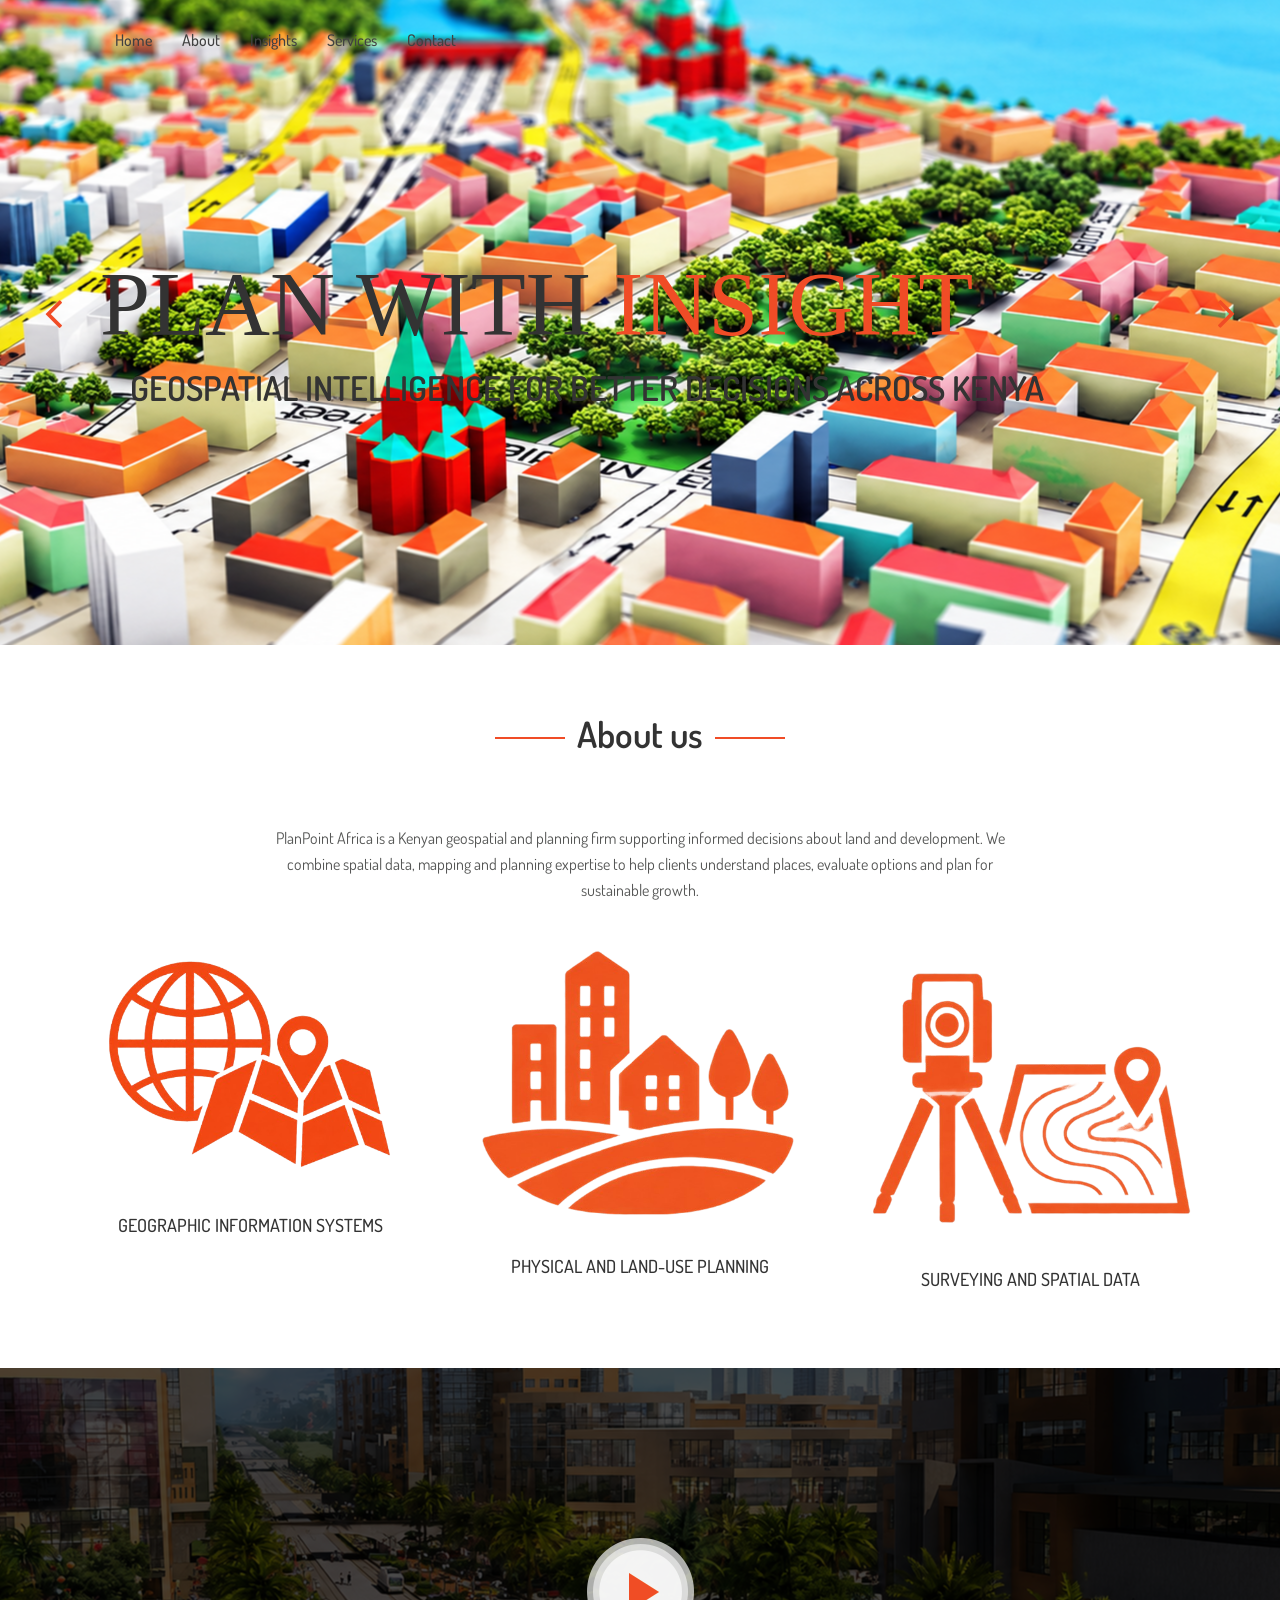
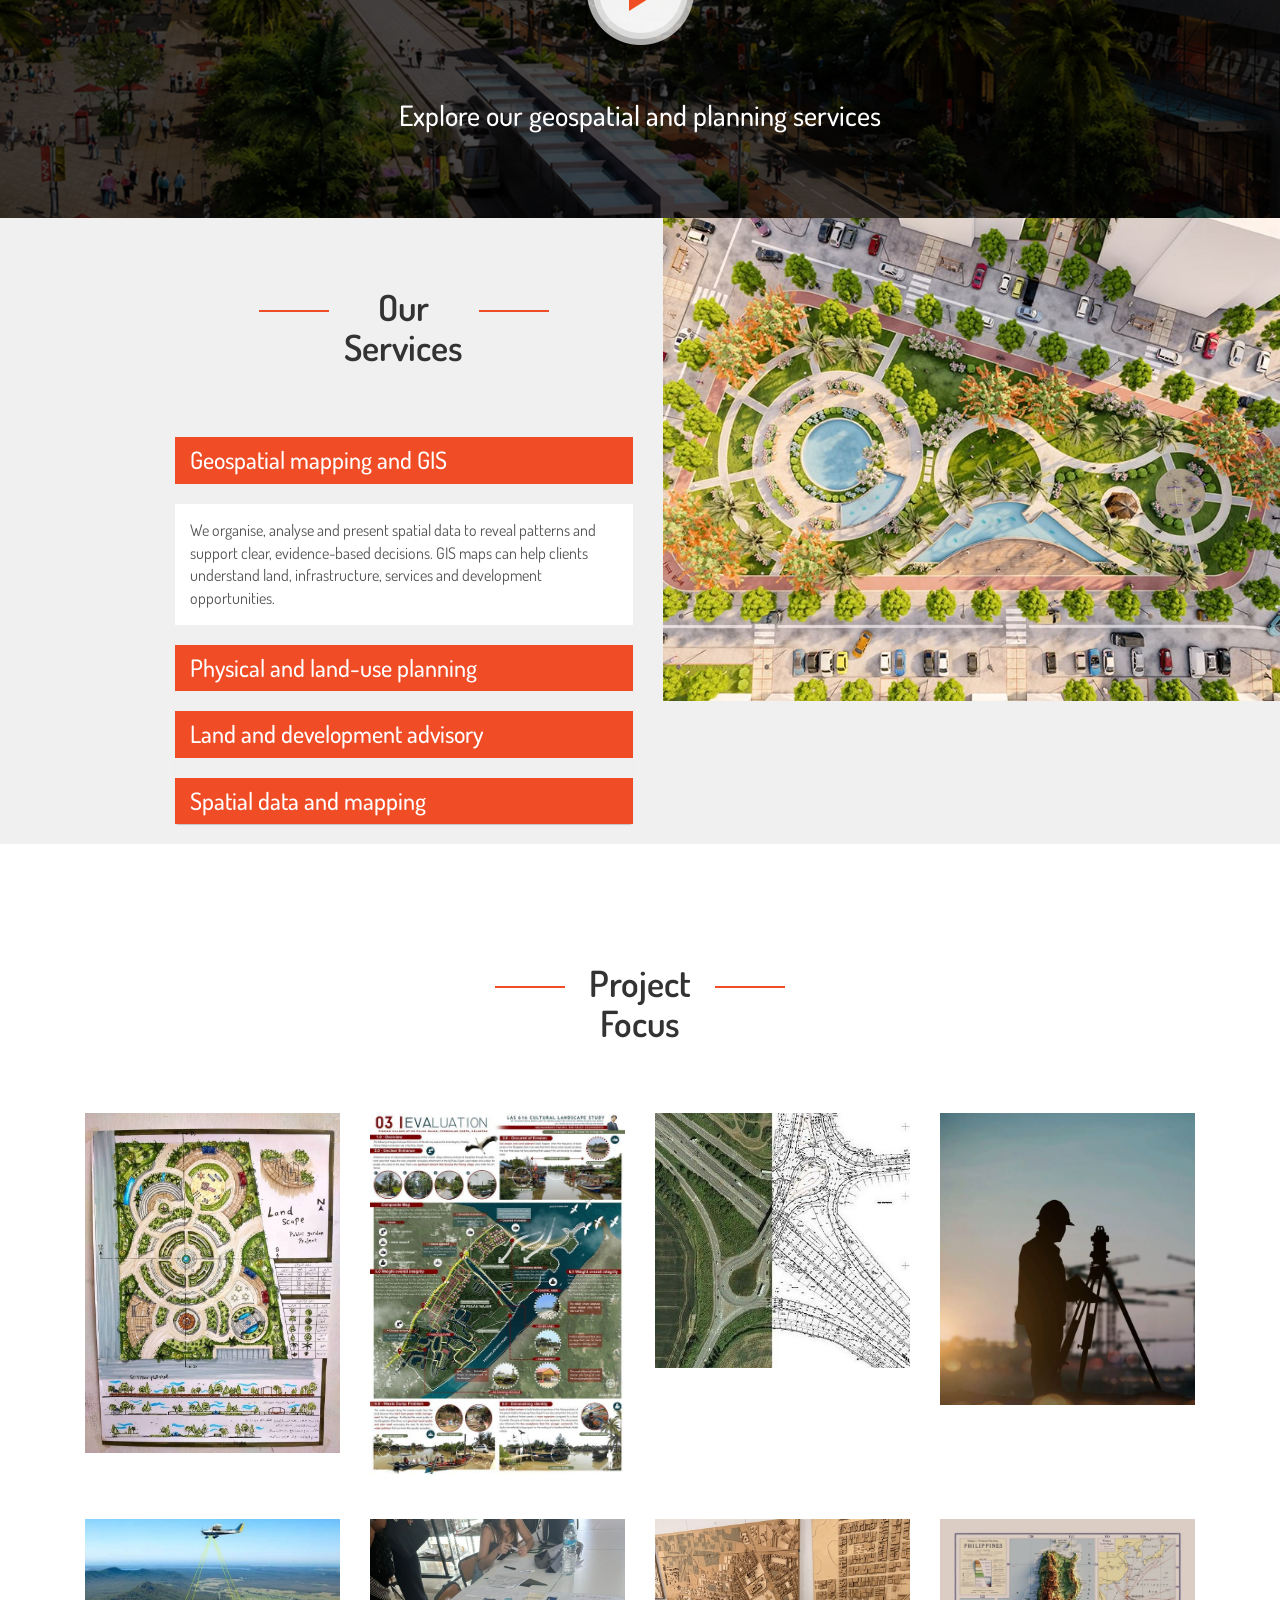
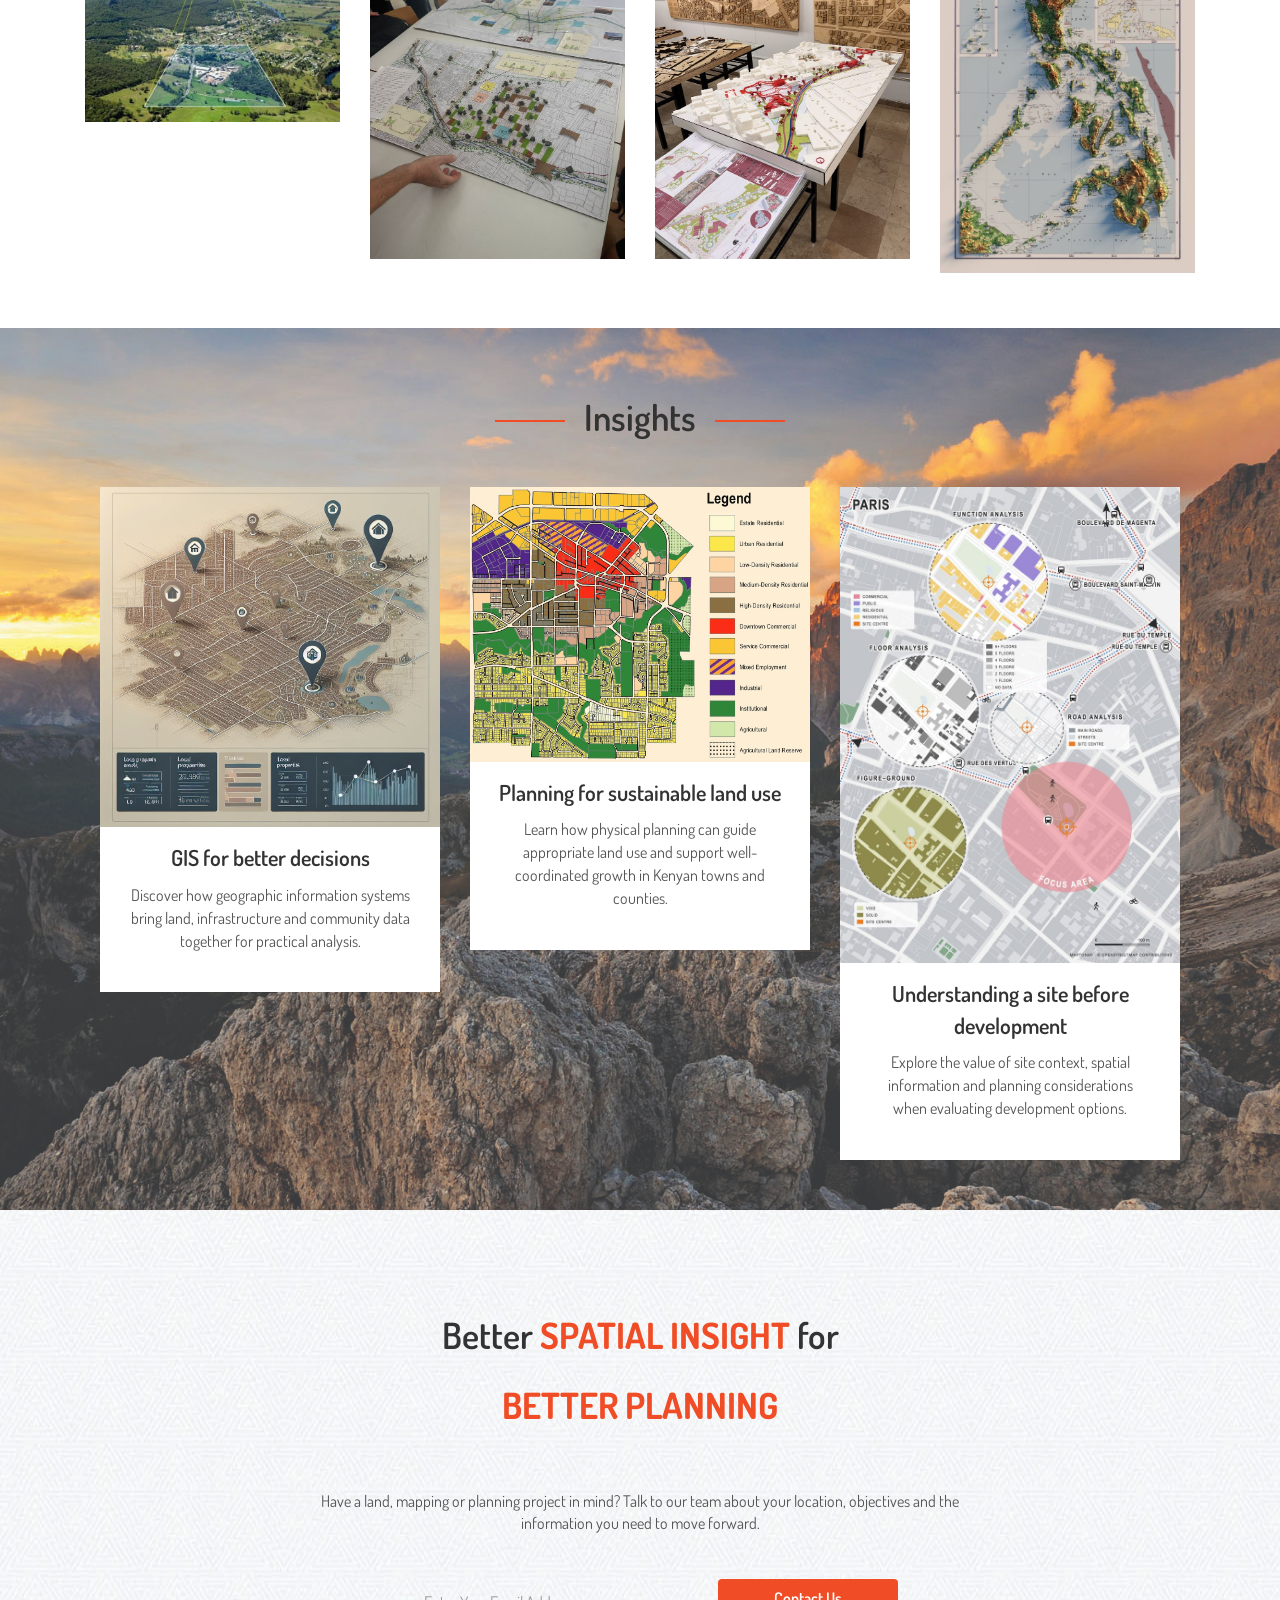
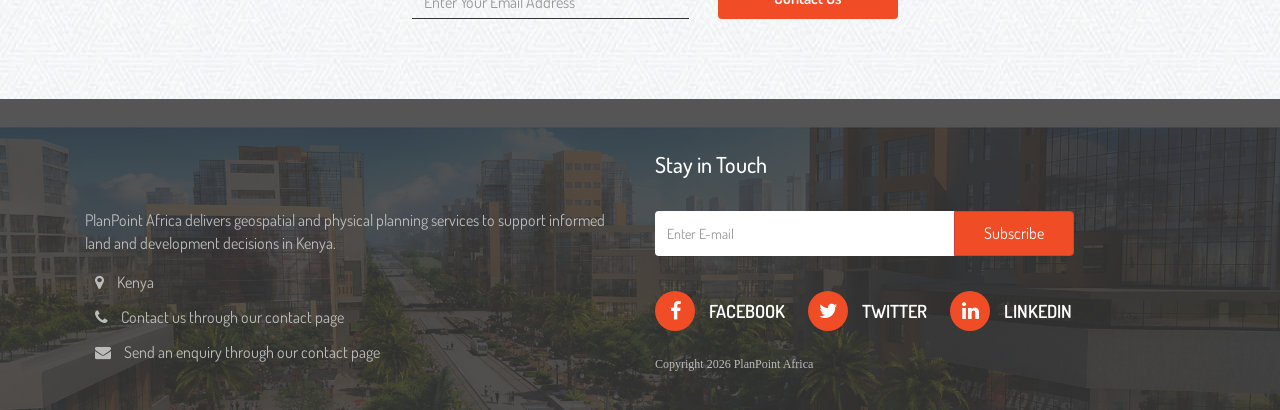
==== index.html @ bbab6b42 "first commit" ====
<!DOCTYPE html>
<html lang="en">

<head>
    <meta charset="utf-8">
    <meta http-equiv="X-UA-Compatible" content="IE=edge">
    <meta name="viewport" content="width=device-width, initial-scale=1">
    <meta name="description" content="PlanPoint Africa provides geospatial, GIS, land-use planning and physical planning services in Kenya.">
    <meta name="author" content="PlanPoint Africa">
    <title>PlanPoint Africa | Geospatial and Planning Services</title>
    <!-- Bootstrap core CSS -->
    <link rel="stylesheet" href="assets/css/bootstrap.min.css">
    <!-- Custom styles for this template -->
    <link href="assets/css/style.css" rel="stylesheet">
    <!-- For Font style -->
    <link rel="stylesheet" href="assets/css/font-awesome.min.css">
    <link href="https://fonts.googleapis.com/css?family=Dosis:300,400,500,600,700,800" rel="stylesheet">
    <!-- Owl Stylesheets -->
    <link rel="stylesheet" href="assets/css/owl-carousel/owl.carousel.min.css">
    <link rel="stylesheet" href="assets/css/owl-carousel/owl.theme.default.min.css">
    <link rel="stylesheet" href="assets/css/jquery.fancybox.min.css">
    <link rel="stylesheet" type="text/css" href="assets/css/YouTubePopUp.css">
</head>

<body>
    <section class="header">
        <div class="navbar-option">
            <div class="container">
                <nav class="navbar navbar-default">
                    <div class="navbar-header">
                        <button type="button" class="navbar-toggle" data-toggle="collapse" data-target="#myNavbar">
                            <span class="icon-bar"></span>
                            <span class="icon-bar"></span>
                            <span class="icon-bar"></span>                        
                        </button>
                        <a class="navbar-brand" href="index.html"><img src="assets/images/logo.png" alt="" /></a>
                    </div>
                    <div class="collapse navbar-collapse" id="myNavbar">
                        <ul class="nav navbar-nav navbar-left">
                            <li><a href="index.html">Home</a></li>
                            <li><a href="about.html">About</a></li>
                            <li><a href="blog.html">Insights</a></li>
                            <li><a href="gallery.html">Services</a></li>
                            <li><a href="contact.html">Contact</a></li>
                        </ul>
                    </div>
                </nav>
            </div>
        </div>



        <section class="banner">
            <div class="container">
                <div class="banner-content">
                    <div class="owl-carousel owl-theme">
                        <div class="item">
                            <h1>Plan with <span>Insight</span></h1>
                            <p>Geospatial intelligence for better decisions across Kenya</p>
                        </div>
                        <div class="item">
                            <h1>Map with <span>Purpose</span></h1>
                            <p>Accurate spatial data for communities, land and infrastructure</p>

                        </div>
                        <div class="item">
                            <h1>Shape <span>Sustainable</span> Places</h1>
                            <p>Integrated GIS and physical planning services in Kenya</p>

                        </div>

                    </div>
                </div>
            </div>
        </section>
    </section>
    <section class="about">
        <div class="container">
            <div class="banner-heading">
                <h2>About us</h2>
                <p class="font-16">
                    PlanPoint Africa is a Kenyan geospatial and planning firm supporting informed decisions about land and development. We combine spatial data, mapping and planning expertise to help clients understand places, evaluate options and plan for sustainable growth.
                </p>
            </div>
            <div class="row">
                <div class="col-md-4">
                    <div class="about-image">
                        <img src="assets/images/about-1.png" alt="" />
                    </div>
                    <div class="about-inner-content">
                        <img src="" alt="" />
                        <p>
                            Geographic Information Systems
                        </p>
                    </div>
                </div>
                <div class="col-md-4">
                    <div class="about-image">
                        <img src="assets/images/about-2.png" alt="" />
                    </div>
                    <div class="about-inner-content">
                        <img src="" alt="" />
                        <p>
                            Physical and Land-Use Planning
                        </p>
                    </div>
                </div>
                <div class="col-md-4">
                    <div class="about-image">
                        <img src="assets/images/about-3.png" alt="" />
                    </div>
                    <div class="about-inner-content">
                        <img src="" alt="" />
                        <p>
                            Surveying and Spatial Data
                        </p>
                    </div>
                </div>

            </div>
        </div>
    </section>

    <section class="video">
        <div class="container">
            <div class="play-video">
                <a id="video" href="https://youtu.be/IFjD3NMv6Kw?si=XxYFwBBNSywK-53J"><img src="assets/images/play.png" alt="" /></a>               
                <p>
                    Explore our geospatial and planning services
                </p>
            </div>
        </div>
    </section>

    <section class="trails">
        <div class="container-fluid">
            <div class="row">

                <div class="col-md-6">

                    <div class="accordion1">
                        <div class="banner-heading">
                            <h2>Our Services</h2>
                        </div>
                        <div class="panel-group" id="accordion" role="tablist" aria-multiselectable="true">
                            <div class="panel panel-default">
                                <div class="panel-heading" role="tab" id="headingOne">
                                    <h4 class="panel-title">
                                        <a role="button" data-toggle="collapse" data-parent="#accordion" href="#collapseOne" aria-expanded="true" aria-controls="collapseOne">
												Geospatial mapping and GIS
												</a>
                                    </h4>
                                </div>
                                <div id="collapseOne" class="panel-collapse collapse in" role="tabpanel" aria-labelledby="headingOne">
                                    <div class="panel-body">
                                        <div class='panel-pic'>
                                            <p>
                                                We organise, analyse and present spatial data to reveal patterns and support clear, evidence-based decisions. GIS maps can help clients understand land, infrastructure, services and development opportunities.
                                            </p>
                                        </div>
                                    </div>
                                </div>
                                <div class="panel panel-default">
                                    <div class="panel-heading" role="tab" id="headingTwo">
                                        <h4 class="panel-title">
                                            <a class="collapsed" role="button" data-toggle="collapse" data-parent="#accordion" href="#collapseTwo" aria-expanded="false" aria-controls="collapseTwo">
													Physical and land-use planning
													</a>
                                        </h4>
                                    </div>
                                    <div id="collapseTwo" class="panel-collapse collapse" role="tabpanel" aria-labelledby="headingThree">
                                        <div class="panel-body">
                                            <div class='panel-pic'>
                                                <p>
                                                    We support land-use planning and physical planning through site analysis, spatial plans and development guidance tailored to local context and applicable planning requirements.
                                                </p>
                                            </div>
                                        </div>
                                    </div>
                                    <div class="panel panel-default">
                                        <div class="panel-heading" role="tab" id="headingThree">
                                            <h4 class="panel-title">
                                                <a class="collapsed" role="button" data-toggle="collapse" data-parent="#accordion" href="#collapseThree" aria-expanded="false" aria-controls="collapseThree">
														Land and development advisory
														</a>
                                            </h4>
                                        </div>
                                        <div id="collapseThree" class="panel-collapse collapse" role="tabpanel" aria-labelledby="headingThree">
                                            <div class="panel-body">
                                                <div class='panel-pic'>
                                                    <p>
                                                        We help clients assess land and development considerations, bringing together site information, planning context and practical spatial analysis to inform next steps.
                                                    </p>
                                                </div>
                                            </div>
                                        </div>
                                        <div class="panel panel-default">
                                            <div class="panel-heading" role="tab" id="headingFour">
                                                <h4 class="panel-title">
                                                    <a class="collapsed" role="button" data-toggle="collapse" data-parent="#accordion" href="#collapseFour" aria-expanded="false" aria-controls="collapseTwo">
															Spatial data and mapping
															</a>
                                                </h4>
                                            </div>
                                        </div>
                                        <div id="collapseFour" class="panel-collapse collapse" role="tabpanel" aria-labelledby="headingThree">
                                            <div class="panel-body">
                                                <div class='panel-pic'>
                                                    <p>
                                                        From data capture and map production to spatial visualisation, we make location-based information easier to interpret, communicate and use.
                                                    </p>
                                                </div>
                                            </div>
                                        </div>

                                    </div>
                                </div>
                            </div>
                        </div>
                    </div>
                </div>
                <div class="col-md-6">
                    <div class="trail-img">
                        <img src="assets/images/image.png" alt="" />
                    </div>
                </div>


            </div>
        </div>





    </section>

    <section class="gallery">
        <div class="container">
            <div class="banner-heading">
                <h2>
                    Project Focus
                </h2>
            </div>
            <div class="row">
                <div class="col-md-12">
                    <div class="col-md-3 col-xs-6">
                        <div class="content-div text-center">
                            <div class="gallery-image">
                                <div class="gallery-overlay">
                                    <a href="#"> <i class="fa fa-link" aria-hidden="true"></i></a>
                                </div>
                                <img class="img-responsive" src="assets/images/gallery1.jpg" alt="" />
                            </div>
                        </div>
                    </div>
                    <div class="col-md-3 col-xs-6">
                        <div class="content-div text-center">
                            <div class="gallery-image">
                                <div class="gallery-overlay">
                                    <a href="#"> <i class="fa fa-link" aria-hidden="true"></i></a>
                                </div>
                                <img class="img-responsive" src="assets/images/gallery2.jpg" alt="" />
                            </div>
                        </div>
                    </div>
                    <div class="col-md-3 col-xs-6">
                        <div class="content-div text-center">
                            <div class="gallery-image">
                                <div class="gallery-overlay">
                                    <a href="#"> <i class="fa fa-link" aria-hidden="true"></i></a>
                                </div>
                                <img class="img-responsive" src="assets/images/gallery3.jpg" alt="" />
                            </div>
                        </div>
                    </div>
                    <div class="col-md-3 col-xs-6">
                        <div class="content-div text-center">
                            <div class="gallery-image">
                                <div class="gallery-overlay">
                                    <a href="#"> <i class="fa fa-link" aria-hidden="true"></i></a>
                                </div>
                                <img class="img-responsive" src="assets/images/gallery4.jpg" alt="" />
                            </div>
                        </div>
                    </div>
                </div>
            </div>
            <div class="row">
                <div class="col-md-12">

                    <div class="col-md-3 col-xs-6">
                        <div class="content-div text-center">
                            <div class="gallery-image-2">
                                <div class="gallery-overlay">
                                    <a href="#"> <i class="fa fa-link" aria-hidden="true"></i></a>
                                </div>
                                <img class="img-responsive" src="assets/images/gallery5.jpg" alt="" />
                            </div>
                        </div>
                    </div>
                    <div class="col-md-3 col-xs-6">
                        <div class="content-div text-center">
                            <div class="gallery-image-2">
                                <div class="gallery-overlay">
                                    <a href="#"> <i class="fa fa-link" aria-hidden="true"></i></a>
                                </div>
                                <img class="img-responsive" src="assets/images/gallery6.jpg" alt="" />
                            </div>
                        </div>
                    </div>
                    <div class="col-md-3 col-xs-6">
                        <div class="content-div text-center">
                            <div class="gallery-image-2">
                                <div class="gallery-overlay">
                                    <a href="#"> <i class="fa fa-link" aria-hidden="true"></i></a>
                                </div>
                                <img class="img-responsive" src="assets/images/gallery7.jpg" alt="" />
                            </div>
                        </div>
                    </div>
                    <div class="col-md-3 col-xs-6">
                        <div class="content-div text-center">
                            <div class="gallery-image-2">
                                <div class="gallery-overlay">
                                    <a href="#"> <i class="fa fa-link" aria-hidden="true"></i></a>

                                </div>
                                <img class="img-responsive" src="assets/images/gallery8.jpg" alt="" />
                            </div>
                        </div>
                    </div>
                </div>
            </div>
        </div>
    </section>
    <section class="blog">
        <div class="container">
            <div class="banner-heading">
                <h2>
                    Insights
                </h2>
                <div class="col-md-12">
                    <div class="col-md-4">
                        <div class="content-div text-center">
                            <div class="blog-inner">
                                <div class="blog-img">
                                    <img class="img-responsive" src="assets/images/blog1.jpg" alt="" />
                                    <div class="img-border"></div>
                                </div>
                                <div class="blog-text">
                                    <p class="blog-heading">
                                        GIS for better decisions
                                    </p>
                                    <p class="blog-textual-cont">
                                        Discover how geographic information systems bring land, infrastructure and community data together for practical analysis.
                                    </p>
                                    <a class="read-more" href="single-post.html">Read More</a>
                                </div>
                            </div>
                        </div>
                    </div>
                    <div class="col-md-4">
                        <div class="content-div text-center">
                            <div class="blog-inner">
                                <div class="blog-img">
                                    <img class="img-responsive" src="assets/images/blog2.jpg" alt="" />
                                    <div class="img-border"></div>
                                </div>
                                <div class="blog-text">
                                    <p class="blog-heading">
                                        Planning for sustainable land use
                                    </p>
                                    <p class="blog-textual-cont">
                                        Learn how physical planning can guide appropriate land use and support well-coordinated growth in Kenyan towns and counties.
                                    </p>
                                    <a class="read-more" href="single-post.html">Read More</a>
                                </div>
                            </div>
                        </div>
                    </div>
                    <div class="col-md-4">
                        <div class="content-div text-center">
                            <div class="blog-inner">
                                <div class="blog-img">
                                    <img class="img-responsive" src="assets/images/blog3.jpg" alt="" />
                                    <div class="img-border"></div>
                                </div>
                                <div class="blog-text">
                                    <p class="blog-heading">
                                        Understanding a site before development
                                    </p>
                                    <p class="blog-textual-cont">
                                        Explore the value of site context, spatial information and planning considerations when evaluating development options.
                                    </p>
                                    <a class="read-more" href="single-post.html">Read More</a>
                                </div>
                            </div>
                        </div>
                    </div>
                </div>
            </div>
        </div>
    </section>
    <section class="challenge">
        <div class="container">
            <div class="heading">
                <h2>
                    Better <span>spatial insight</span> for <span>better planning</span>
                </h2>
            </div>
            <div class="challenge-text">
                <p class="font-16">
                    Have a land, mapping or planning project in mind? Talk to our team about your location, objectives and the information you need to move forward.
                </p>
            </div>
            <form>
                <div class="input-group">
                    <input type="email" class="form-control" size="50" placeholder="Enter Your Email Address" required>
                    <div class="input-group-btn">
                        <button type="button" class="btn btn-danger">Contact Us</button>
                    </div>
                </div>
            </form>
        </div>
    </section>
   
    <section class="footer">
        <div class="container">
            <div class="row">
                <div class="col-md-12">
                    <div class="col-md-6">
                        <div class="footer-content">
                            <div class="footer-logo">
                                <img src="assets/images/footer-logo.png" alt="" />
                            </div>
                            <div class="footer-text">
                                <p>
                                    PlanPoint Africa delivers geospatial and physical planning services to support informed land and development decisions in Kenya.
                                </p>
                            </div>
                            <div class="footer-address">
                                <ul>
                                    <li><i class="fa fa-map-marker" aria-hidden="true"></i> Kenya
                                    </li>

                                    <li>
                                        <i class="fa fa-phone" aria-hidden="true"></i> Contact us through our contact page

                                    </li>
                                    <li>
                                        <i class="fa fa-envelope" aria-hidden="true"></i> Send an enquiry through our contact page

                                    </li>
                                </ul>
                            </div>
                        </div>
                    </div>
                    <div class="col-md-6">
                        <div class="footer-content">
                            <div class="news">
                                <p>
                                    Stay in Touch
                                </p>
                            </div>
                            <div class="subscribe">
                                <form>
                                    <div class="input-group">
                                        <input type="email" class="form-control" size="50" placeholder="Enter E-mail" required>
                                        <div class="input-group-btn">
                                            <button type="button" class="btn btn-danger">Subscribe</button>
                                        </div>
                                    </div>
                                </form>
                            </div>
                            <div class="social-icons">
                                <ul>
                                    <li><a href="#"><i class="fa fa-facebook" aria-hidden="true"></i>

                                       FACEBOOK</a></li>
                                    <li><a href="#"><i class="fa fa-twitter" aria-hidden="true"></i>

                                       TWITTER</a></li>
                                    <li><a href="#"><i class="fa fa-linkedin" aria-hidden="true"></i>

                                   LINKEDIN</a></li>
                                </ul>
                            </div>
                            <p class="copyright">
                                Copyright 2026 PlanPoint Africa
                            </p>
                        </div>
                    </div>
                </div>
            </div>
        </div>
    </section>

    <script src="assets/js/jquery.min.js"></script>
    <script src="assets/js/bootstrap.min.js"></script>
    <script src="assets/js/owl-carousel/owl.carousel.min.js"></script>
    <script src="assets/js/owl-carousel/highlight.js"></script>
    <script src="assets/js/owl-carousel/app.js"></script>
    <script src="assets/js/jquery.fancybox.min.js"></script>
    <script type="text/javascript" src="assets/js/YouTubePopUp.jquery.js"></script>
    <script>
        $(document).ready(function() {
            var owl = $('.owl-carousel');
            owl.owlCarousel({
                margin: 10,
                nav: true,
                loop: true,
                responsive: {
                    0: {
                        items: 1
                    },
                    600: {
                        items: 1
                    },
                    1000: {
                        items: 1
                    }
                }
            })
        })
    </script>
    <script type="text/javascript">
        $("[data-fancybox]").fancybox({
            // Options will go here
        });
    </script>
    <script>
    jQuery(function(){
	jQuery("a#video").YouTubePopUp();
})

</script>
</body>

</html>
---- assets/css/style.css ----
body {
    font-family: 'Chelsea Market', cursive;
    font-family: 'Dosis', sans-serif;
}

h2 {
    font-size: 36px;
    font-weight: 600;
}

.font-16 {
    font-size: 16px;
    font-weight: 400;
}

.text-orange {
    color: #f04c26;
}

a {
    text-decoration: none !important;
}

li {
    list-style-type: none;
}
img{
    max-width: 100%;
    height: auto;
}


/*======BANNER CSS STARTS====*/

.banner-heading h2 {
    text-align: center;
    position: relative;
    margin: 70px auto;
    max-width: 130px;
    width: 100%;
}

.banner-heading h2::after {
    border-top: 2px solid #F04C26;
    width: 70px;
    position: absolute;
    content: " ";
    top: 22px;
    left: -80px;
}

.banner-heading h2::before {
    border-top: 2px solid #F04C26;
    width: 70px;
    position: absolute;
    content: " ";
    top: 22px;
    right: -80px;
}


/*======BANNER CSS ENDS====*/


/*======HEADER CSS STARTS=======*/

.header .navbar-toggle {
    border: 0;
    right: -210px;
    top: 2px;
}

.header .navbar-brand>img {
    margin-top: -10px;
}

.header .navbar-default .navbar-toggle .icon-bar {
    background-color: #F04C26;
}

.header .navbar-default .navbar-toggle:focus,
.header .navbar-default .navbar-toggle:hover {
    background-color: transparent;
}

.header {
    background-image: url('../images/banner.png');
    height: 645px;
    background-position: center;
    background-repeat: no-repeat;
}

.header .navbar-default {
    background-color: transparent;
    border: 0;
    padding-top: 15px;
    max-width: 900px;
}

.header .navbar-default .navbar-nav>li>a {
    color: #414141;
    font-size: 16px;
    font-weight: 500;
}

.header .navbar-default .navbar-nav>li>a:hover {
    color: #f04c26;
}
.header .banner {
    cursor: grab;
}

.header .banner .banner-content h1 {
    font-size: 90px;
    text-transform: uppercase;
    font-family: 'Chelsea Market', cursive;
    margin-top: 170px;
    text-align: left;
    margin-left: 30px;
}

.header .banner .banner-content h1 span {
    color: #f04c26;
}

.header .banner .banner-content p {
    font-size: 34px;
    font-weight: 600;
    text-transform: uppercase;
    text-align: left;
    margin-left: 60px;
}

.header .banner .banner-content .owl-prev {
    position: absolute;
    left: -30px;
    top: 210px;
    background: url("../images/arrow-left.png") repeat !important;
    font-size: 0 !important;
    height: 28px;
    width: 17px;
    content: "";
}

.header .banner .banner-content .owl-next {
    background: url("../images/arrow-right.png") repeat !important;
    content: "";
    font-size: 0 !important;
    height: 28px;
    position: absolute;
    right: -30px;
    top: 210px;
    width: 17px;
}

.header .banner .banner-content .owl-theme .owl-dots {
    display: none;
}
#header {
	height: auto;
	background-size: 100%;
	background-color: rgba(240, 76, 37, 0.1);
	background-image: url('../images/pattern-xv.png');
    font-family: 'Dosis', sans-serif;
}

/*======HEADER CSS ENDS====*/


/*====ABOUT CSS STARTS====*/

.about {
    background-color: #fff;
    margin-bottom: 65px;
}

.about .banner-heading p {
    color: #555655;
    padding: 0 200px 30px 200px;
    text-align: center;
    line-height: 26px;
}

.about .about-inner-content {
    text-align: center;
}

.about .about-inner-content p {
    font-size: 18px;
    text-transform: uppercase;
    font-weight: 500;
}

.about .about-image {
    text-align: center;
    margin-bottom: 10px;
}


/*======ABOUT CSS ENDS====*/


/*====VIDEO CSS STARTS====*/

.video {
    background-image: url(../images/banner-2.png);
    height: 450px;
    position: relative;
    background-repeat: no-repeat;
    background-position: center;
}

.video::after {
    position: absolute;
    background-color: rgba(0, 0, 0, 0.7);
    height: 100%;
    width: 100%;
    left: 0;
    top: 0;
    content: " ";
}

.video .play-video {
    text-align: center;
    margin-top: 170px;
}

.video .play-video img {
    position: relative;
    z-index: 1;
}

.video .play-video p {
    font-size: 28px;
    font-weight: 500;
    z-index: 999;
    color: #fff;
    position: relative;
    margin-top: 50px;
}

/*======VIDEO CSS ENDS====*/


/*====TRAIL CSS STARTS====*/

.trails .accordion1 {
    margin-left: 160px;
}

.trails .container-fluid {
    padding-right: 0;
    overflow: hidden;
    background-color: #f1f0f0;
}

.trails .panel-default>.panel-heading {
    background-color: #F04C26;
    color: #fff;
    border: 0;
    border-radius: 0;
    margin-bottom: 20px;
}

.trails .panel-title {
    font-size: 24px;
}

.trails .panel-group .panel {
    margin-bottom: 0;
    border-radius: 4px;
    border: 0;
}

.trails .accordion1 p {
    font-size: 16px;
    color: #555655;
    background-color: #fff;
    margin: 0;
    padding: 15px;
    margin-bottom: 20px;
}

.trails .panel-default>.panel-heading+.panel-collapse>.panel-body {
    border: 0;
}

.trails .panel {
    background-color: transparent;
}

.trails .panel-body {
    padding: 0;
}


/*======TRAILS CSS ENDS====*/


/*====GALLERY CSS STARTS====*/

.gallery {
    padding-bottom: 80px;
}

.gallery .gallery-image-2 {
    margin-top: 40px;
}

.gallery .gallery-image:hover .gallery-overlay,
.gallery .gallery-image-2:hover .gallery-overlay {
    opacity: 1;
    transition: all 0.3s ease-in-out;
    visibility: visible;
}

.gallery .gallery-image,
.gallery .gallery-image-2 {
    position: relative;
    display: inline-block;
}

.gallery .gallery-overlay {
    position: absolute;
    background: rgba(0, 0, 0, 0.72);
    z-index: 1;
    height: 100%;
    width: 100%;
    opacity: 0;
    visibility: hidden;
}

.gallery .gallery-overlay a {
    text-align: center;
}

.gallery .gallery-overlay a .fa {
    font-size: 20px;
    background: #fff;
    width: 50px;
    height: 50px;
    margin: auto;
    text-align: center;
    display: inherit;
    border-radius: 100%;
    line-height: 50px;
    position: absolute;
    color: #000;
    top: 90px;
    left: 0;
    right: 0;
}


/*======GALLERY CSS ENDS====*/


/*====BLOG CSS STARTS====*/

.blog {
    background-image: url('../images/blog-banner.jpg');
    padding-bottom: 50px;
    background-size: cover;
    background-position: center;
}

.blog .blog-heading {
    font-size: 22px;
    font-weight: 600;
    text-align: center;
    margin-top: 15px;
    color: #333333;
}

.blog .blog-textual-cont {
    color: #555655;
    text-align: center;
    font-size: 16px;
    padding: 0 30px;
}

.blog .blog-img {
    text-align: center;
    position: relative;
    display: inline-block;
}

.blog .blog-img img {
    display: inline;
    margin-top: -20px;
}

.blog .blog-inner {
    background-color: #fff;
}

.blog .read-more {
    font-size: 14px;
    width: 100%;
    display: block;
    text-align: center;
    text-transform: uppercase;
    color: #f04c25;
    padding: 5px 0;
    visibility: hidden;
}

.blog .blog-inner:hover .read-more {
    visibility: visible;
}

.blog .blog-inner:hover .blog-img .img-border {
    visibility: visible;
}

.blog .blog-inner .blog-img .img-border {
    visibility: hidden;
    height: 100%;
    width: 90%;
    position: absolute;
    top: -11px;
    left: 15px;
    border: 1px solid #fff;
}


/*======BLOG CSS ENDS====*/


/*====CHALLENGE CSS STARTS====*/

.challenge {
    background-image: url('../images/bg-texture.jpg');
    padding-bottom: 80px;
}

.challenge .heading span {
    text-transform: uppercase;
    color: #f04c25;
    font-weight: 700;
}

.challenge .heading {
    max-width: 440px;
    margin: auto;
    text-align: center;
    margin-top: 90px;
}

.challenge .heading h2 {
    line-height: 70px;
}

.challenge .challenge-text .font-16 {
    font-size: 16px;
    font-weight: 400;
    color: #555655;
    padding: 40px 250px;
    text-align: center;
}

.challenge .input-group .form-control {
    border: 0;
    box-shadow: none;
    background-color: transparent;
    border-bottom: 1px solid #333;
    border-radius: 0;
    font-size: 16px;
}

.challenge .input-group {
    width: 40%;
    margin: auto;
}

.challenge .input-group .form-control:last-child,
.challenge .input-group-addon:last-child,
.challenge .input-group-btn:first-child>.btn-group:not(:first-child)>.btn,
.input-group-btn:first-child>.btn:not(:first-child),
.challenge .input-group-btn:last-child>.btn,
.input-group-btn:last-child>.btn-group>.btn,
.challenge .input-group-btn:last-child>.dropdown-toggle {
    border-top-left-radius: 4px;
    border-bottom-left-radius: 4px;
    left: 30px;
}

.challenge .btn-danger {
    background-color: #f04c25;
    height: 40px;
    width: 180px;
    border: 0;
    font-size: 16px;
    font-weight: 600;
    margin-top: -7px;
}


/*======CHALLENGE CSS ENDS====*/


/*====PARTNER SECTION STARTS====*/

.partners {
    padding: 50px 0;
}

.partners .partner-images {
    text-align: center;
}

.partners .partner-images img {
    padding: 0 25px;
    display: inline-block;
}


/*====PARTNER SECTION ENDS====*/


/*====FOOTER CSS STARTS====*/

.footer {
    background-image: url('../images/banner-2.png');
    height: auto;
    position: relative;
    background-size: cover;
    font-family: 'Dosis', sans-serif;
}

.footer:after {
    position: absolute;
    background-color: rgba(56, 56, 56, 0.85);
    height: 100%;
    width: 100%;
    left: 0;
    top: 0;
    content: " ";
}

.footer p,
.footer li {
    color: #bbbbbb;
    font-size: 16px;
}

.footer .footer-content {
    position: relative;
    z-index: 1;
}

.footer .footer-content .footer-logo {
    margin-top: 60px;
}

.footer .footer-content .footer-text {
    margin-top: 30px;
}

.footer .footer-content .footer-address {
    margin-bottom: 40px;
}

.footer .footer-content .footer-address ul {
    padding: 0;
}

.footer .footer-content .footer-address ul li .fa {
    padding: 0 10px
}

.footer .footer-content .footer-address li {
    line-height: 35px;
}

.footer .footer-content .news p {
    color: #fff;
    font-size: 22px;
    font-weight: 500;
}

.footer .footer-content .news {
    margin-top: 50px;
}

.footer .footer-content .input-group {
    display: inline-block;
    margin-top: 20px;
}

.footer .footer-content .form-control {
    height: 45px;
    border: 0;
    max-width: 300px !important;
    box-shadow: none;
}

.footer .footer-content .btn.btn-danger {
    height: 45px;
    width: 120px;
    font-size: 16px;
    background-color: #F04C25;
}

.footer .footer-content .social-icons ul {
    padding: 0;
}

.footer .footer-content .social-icons ul li {
    display: inline-block;
}

.footer .footer-content .social-icons {
    margin-top: 30px;
}

.footer .footer-content .social-icons li a .fa {
    color: #fff;
    width: 40px;
    height: 40px;
    background-color: #F04C25;
    text-align: center;
    border-radius: 100%;
    line-height: 40px;
    font-size: 20px;
    margin-right: 10px;
}

.footer .footer-content .social-icons li a {
    font-size: 18px;
    font-weight: 600;
    color: #fff;
    margin: 0 20px 0 0px;
}

.footer .footer-content .copyright {
    font-size: 12px;
    font-weight: 400;
    font-family: open sans;
    margin-top: 25px;
}

/*====ABOUT PAGE====*/
.about_wrapper {
	width: 100%;
	padding: 100px 0;
}
.about_wrapper h2 {
	font-size: 28px;
	color: #f04c25;
}
.about_wrapper p {
	font-size: 16px;
	color: #767272;
	line-height: 27px;
}
.team_wrapper h2 {
	font-size: 28px;
	color: #f04c25;
}
.team_wrapper p {
	font-size: 16px;
	color: #767272;
	line-height: 27px;
}
.team_wrapper .team_heading {
	border-bottom: 2px solid #f6f6f6;
	padding: 25px 0;
}
.team_wrapper .col-md-6 {
	margin-bottom: 50px;
}
.team_wrapper .team_heading h3 {
	font-size: 20px;
	color: #f04c25;
	margin: 0;
}
.team_wrapper .team_heading span {
	font-size: 16px;
	color: #222;
}
.our_partner_wrapper {
	padding: 70px 0;
}
.our_partner_wrapper h2 {
	font-size: 26px;
	color: #f04c25;
}
.our_partner_wrapper p {
	font-size: 16px;
	color: #7f7f7f;
	line-height: 27px;
}
.our_partner_wrapper span {
	color: #f04c25;
}
/*======FOOTER CSS ENDS====*/


/*GALLERY*/

.gallery{
    padding: 50px 0;
}
.gallery #images {
	margin: 60px 0;
}
/*GALLERY*/

/*====MEDIA QUERY STARTS====*/

@media(max-width:1199px) {
    .gallery .gallery-overlay a .fa {
        top: 65px;
    }
    .challenge .challenge-text .font-16 {
        padding: 40px 0;
    }
    .trails .accordion1 {
        margin-left: 0px;
    }
    .trails .container-fluid {
        padding-right: 15px;
    }
    .trails .trail-img {
        overflow: hidden;
    }
    .challenge .input-group {
        width: 60%;
        margin: auto;
    }
    .partners .partner-images img {
        padding: 0 15px;
    }
}

@media (max-width:991px) {
    .about .banner-heading p {
        padding: 0;
    }
    /*  .gallery .gallery-overlay {
        width: 79%;
    }*/
    .gallery .gallery-overlay a .fa {
        top: 40%;
    }
    .gallery .gallery-image {
        margin-bottom: 50px;
    }
    .blog .blog-inner {
        margin-bottom: 60px;
    }
}

@media (max-width:767px) {
    .header .banner .banner-content .fa.fa-chevron-left {
        left: -10px;
    }
    .header .banner .banner-content .fa.fa-chevron-right {
        left: 10px;
    }
    .header .log-in {
        margin-right: 50px;
    }
    .header .banner .banner-content h1 {
        font-size: 70px;
    }
    .gallery .gallery-image {
        text-align: center;
    }
    .gallery .gallery-image img {
        display: inline;
    }
    .gallery .gallery-image-2 {
        text-align: center;
    }
    .gallery .gallery-image-2 img {
        display: inline;
    }
    .trails .trail-img img {
        max-width: 100%;
        height: auto;
    }
    .challenge .input-group {
        width: 80%;
    }
    .header .banner .banner-content .owl-prev {
        left: -10px;
    }
    .header .banner .banner-content .owl-next {
        right: -10px;
    }
}

@media (max-width:500px) {
    .challenge .btn-danger {
        width: 110px;
    }
    .challenge .input-group .form-control:last-child,
    .challenge .input-group-addon:last-child,
    .challenge .input-group-btn:first-child>.btn-group:not(:first-child)>.btn,
    .input-group-btn:first-child>.btn:not(:first-child),
    .challenge .input-group-btn:last-child>.btn,
    .input-group-btn:last-child>.btn-group>.btn,
    .challenge .input-group-btn:last-child>.dropdown-toggle {
        left: 20px;
    }
    .footer .footer-content .social-icons ul li {
        display: block;
        margin-bottom: 10px;
    }
    .footer .footer-content .form-control {
        max-width: 170px !important;
    }
    .footer .footer-content .btn.btn-danger {
        width: 90px;
    }
}

@media (max-width:480px) {
    .gallery .gallery-overlay a .fa {
        width: 40px;
        height: 40px;
        line-height: 40px;
    }
    .gallery .gallery-overlay a .fa {
        top: 35%;
    }
}


/*======MEDIA QUERY ENDS====*/
---- assets/css/YouTubePopUp.css ----
@charset "UTF-8";

/*
    Name: YouTubePopUp
    Description: jQuery plugin to display YouTube or Vimeo video in PopUp, responsive and retina, easy to use.
    Version: 1.0.1
    Plugin URL: http://wp-time.com/youtube-popup-jquery-plugin/
    Written By: Qassim Hassan
    Twitter: @QQQHZ
    Websites: wp-time.com | qass.im | wp-plugins.in
    Dual licensed under the MIT and GPL licenses:
        http://www.opensource.org/licenses/mit-license.php
        http://www.gnu.org/licenses/gpl.html
    Copyright (c) 2016 - Qassim Hassan
*/

.YouTubePopUp-Wrap{
    position:fixed;
    width:100%;
    height:100%;
    background-color:#000;
    background-color:rgba(0,0,0,0.8);
    top:0;
    left:0;
    z-index:9999999999999;
}

.YouTubePopUp-animation{
    opacity: 0;
    -webkit-animation-duration: 0.5s;
    animation-duration: 0.5s;
    -webkit-animation-fill-mode: both;
    animation-fill-mode: both;
    -webkit-animation-name: YouTubePopUp;
    animation-name: YouTubePopUp;
}

@-webkit-keyframes YouTubePopUp {
    0% {
        opacity: 0;
    }

    100% {
        opacity: 1;
    }
}

@keyframes YouTubePopUp {
    0% {
        opacity: 0;
    }

    100% {
        opacity: 1;
    }
}

body.logged-in .YouTubePopUp-Wrap{ /* For WordPress */
    top:32px;
    z-index:99998;
}

.YouTubePopUp-Content{
    max-width:680px;
    display:block;
    margin:0 auto;
    height:100%;
    position:relative;
}

.YouTubePopUp-Content iframe{
    max-width:100% !important;
    width:100% !important;
    display:block !important;
    height:480px !important;
    border:none !important;
    position:absolute;
    top: 0;
    bottom: 0;
    margin: auto 0;
}

.YouTubePopUp-Hide{
    -webkit-animation-duration: 0.5s;
    animation-duration: 0.5s;
    -webkit-animation-fill-mode: both;
    animation-fill-mode: both;
    -webkit-animation-name: YouTubePopUpHide;
    animation-name: YouTubePopUpHide;
}

@-webkit-keyframes YouTubePopUpHide {
    0% {
        opacity: 1;
    }

    100% {
        opacity: 0;
    }
}

@keyframes YouTubePopUpHide {
    0% {
        opacity: 1;
    }

    100% {
        opacity: 0;
    }
}

.YouTubePopUp-Close{
    position:absolute;
    top:0;
    cursor:pointer;
    bottom:528px;
    right:0px;
    margin:auto 0;
    width:24px;
    height:24px;
    background:url(../images/close.png) no-repeat;
    background-size:24px 24px;
    -webkit-background-size:24px 24px;
    -moz-background-size:24px 24px;
    -o-background-size:24px 24px;
}

.YouTubePopUp-Close:hover{
    opacity:0.5;
}

@media all and (max-width: 768px) and (min-width: 10px){
    .YouTubePopUp-Content{
        max-width:90%;
    }
}

@media all and (max-width: 600px) and (min-width: 10px){
    .YouTubePopUp-Content iframe{
        height:320px !important;
    }

    .YouTubePopUp-Close{
        bottom:362px;
    }
}

@media all and (max-width: 480px) and (min-width: 10px){
    .YouTubePopUp-Content iframe{
        height:220px !important;
    }

    .YouTubePopUp-Close{
        bottom:262px;
    }
}
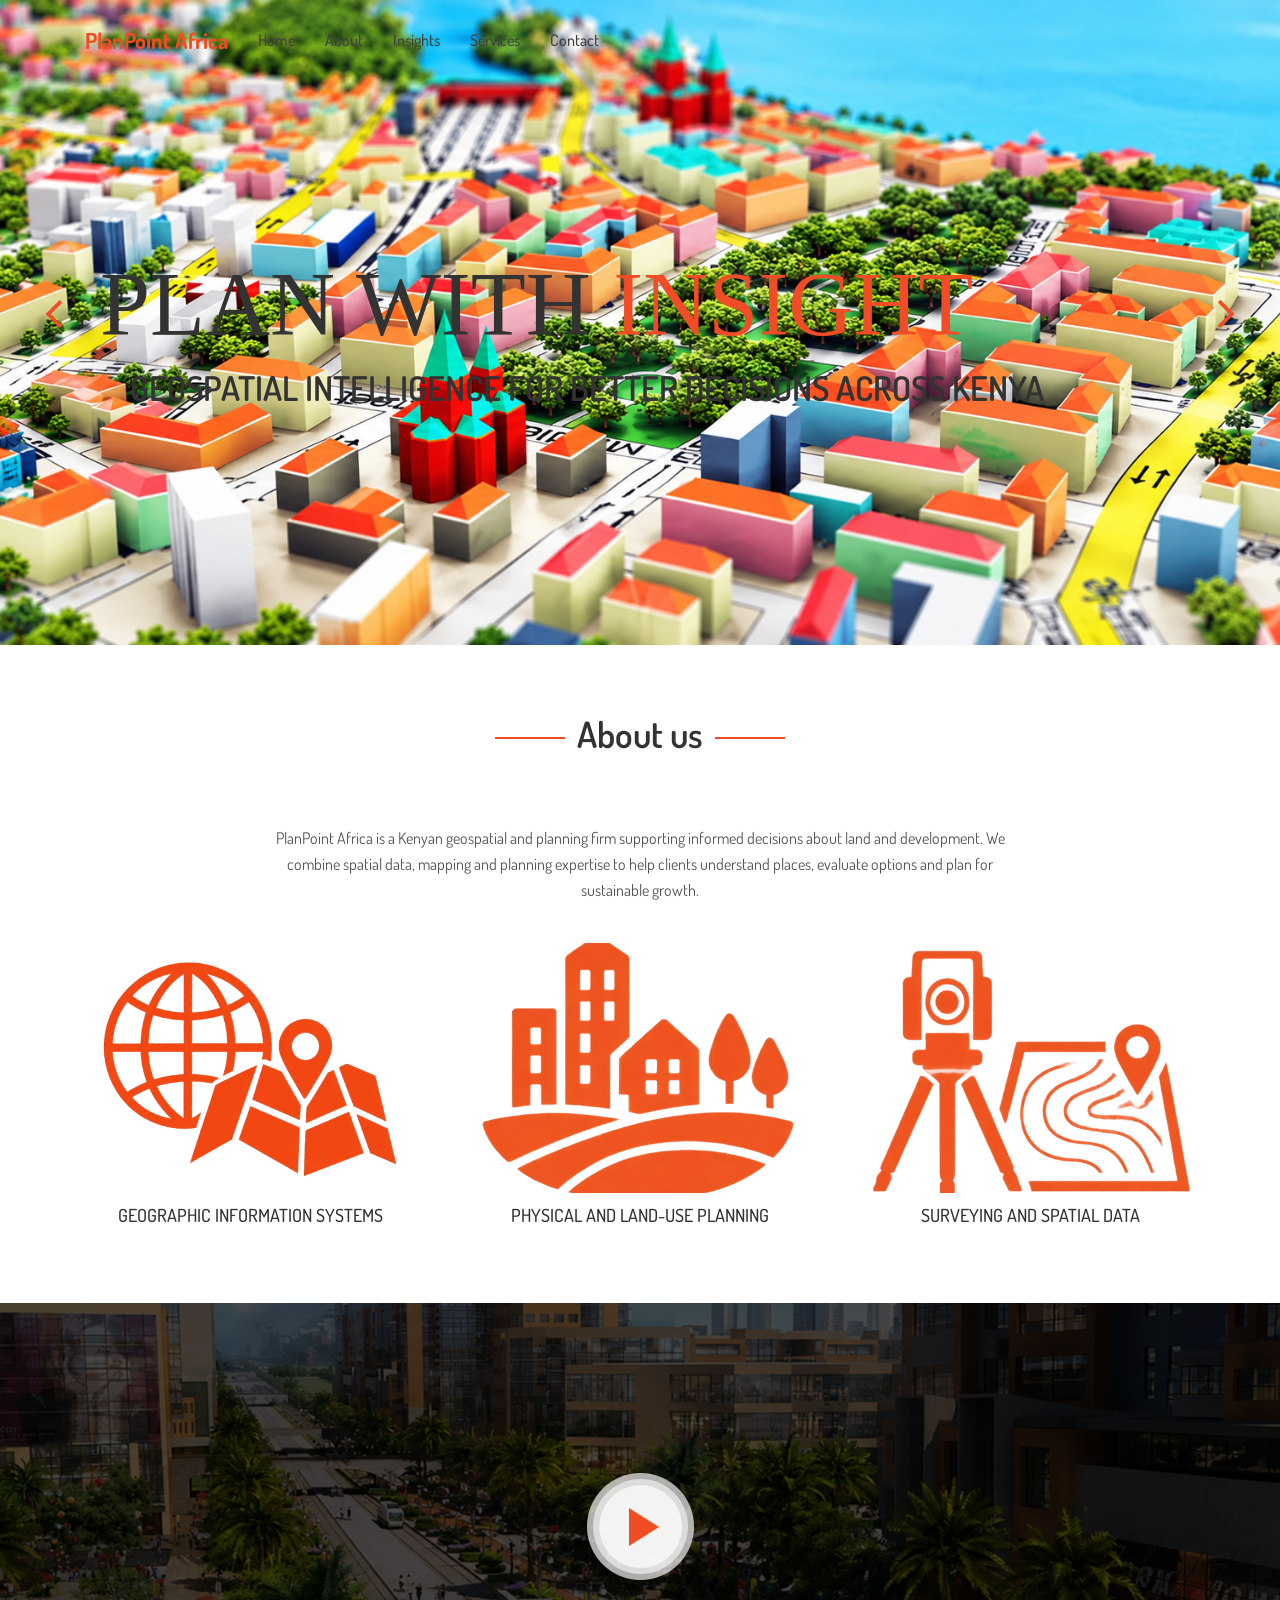
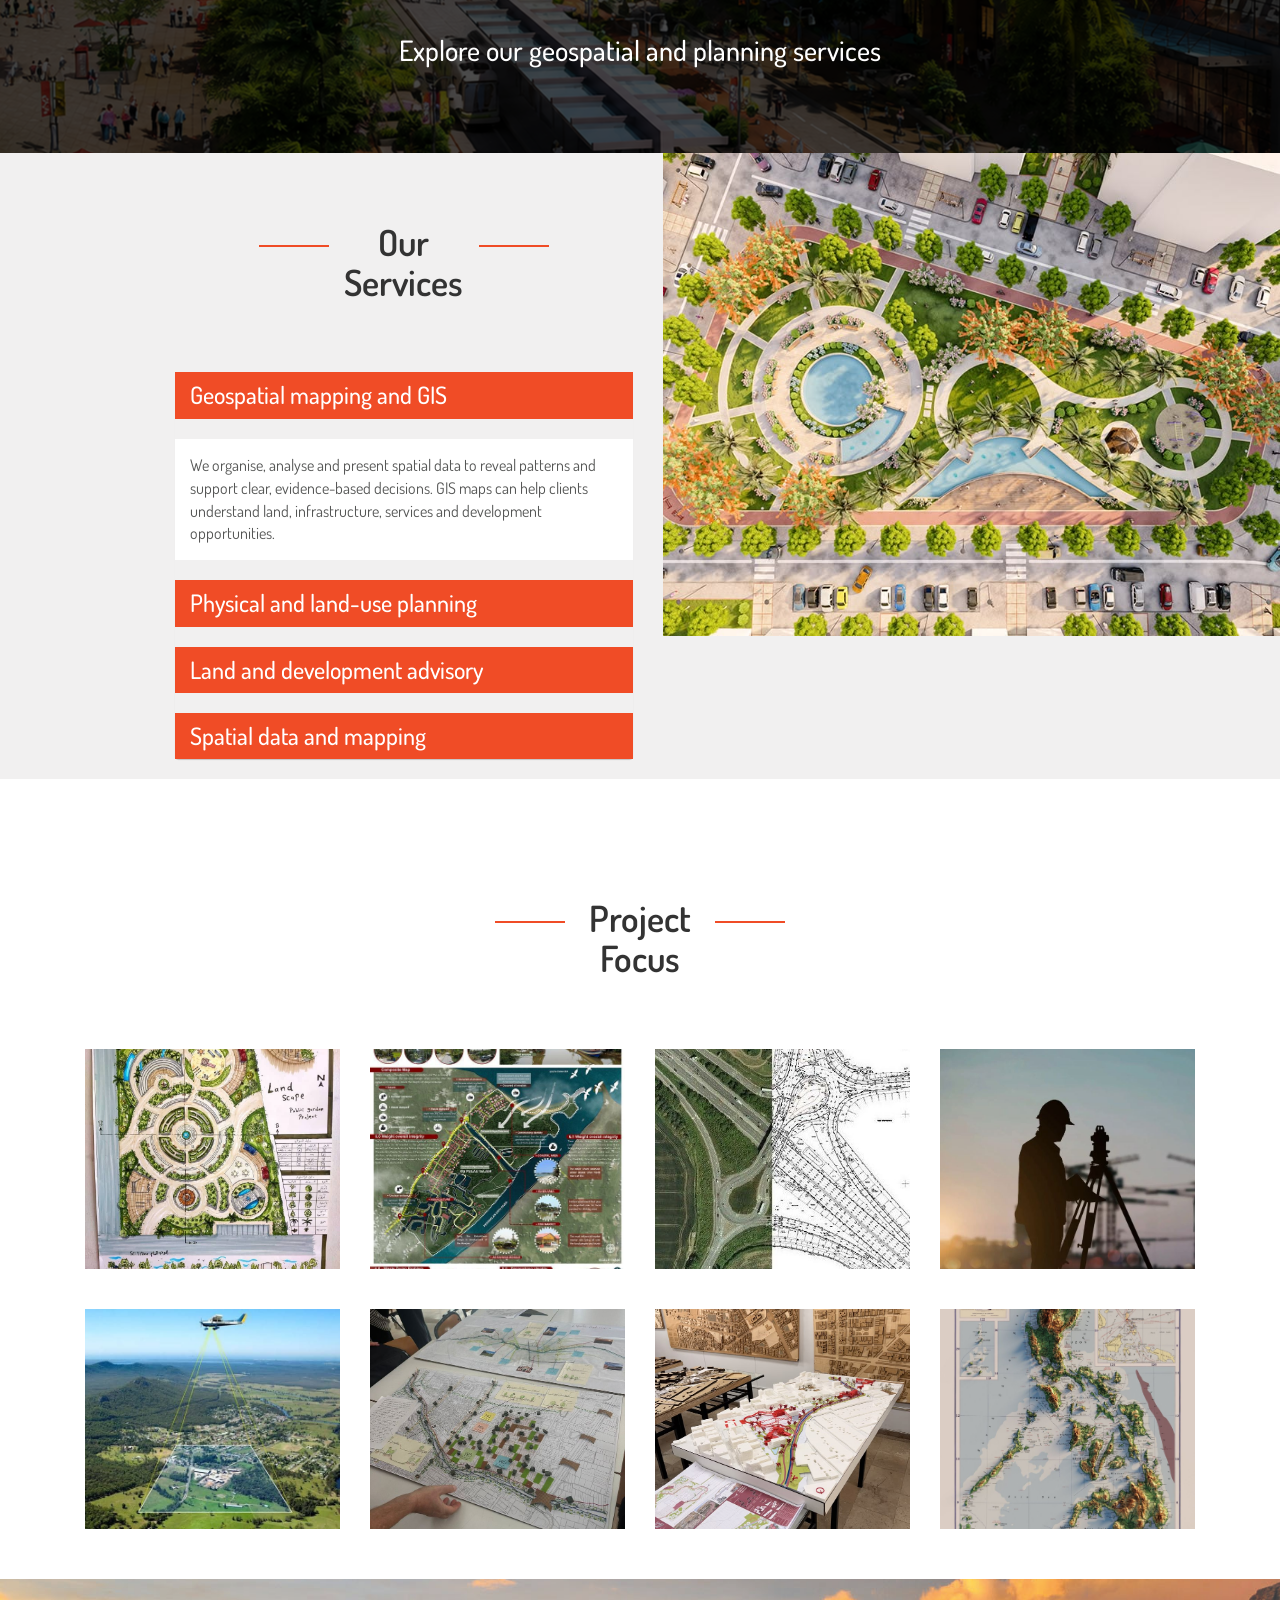
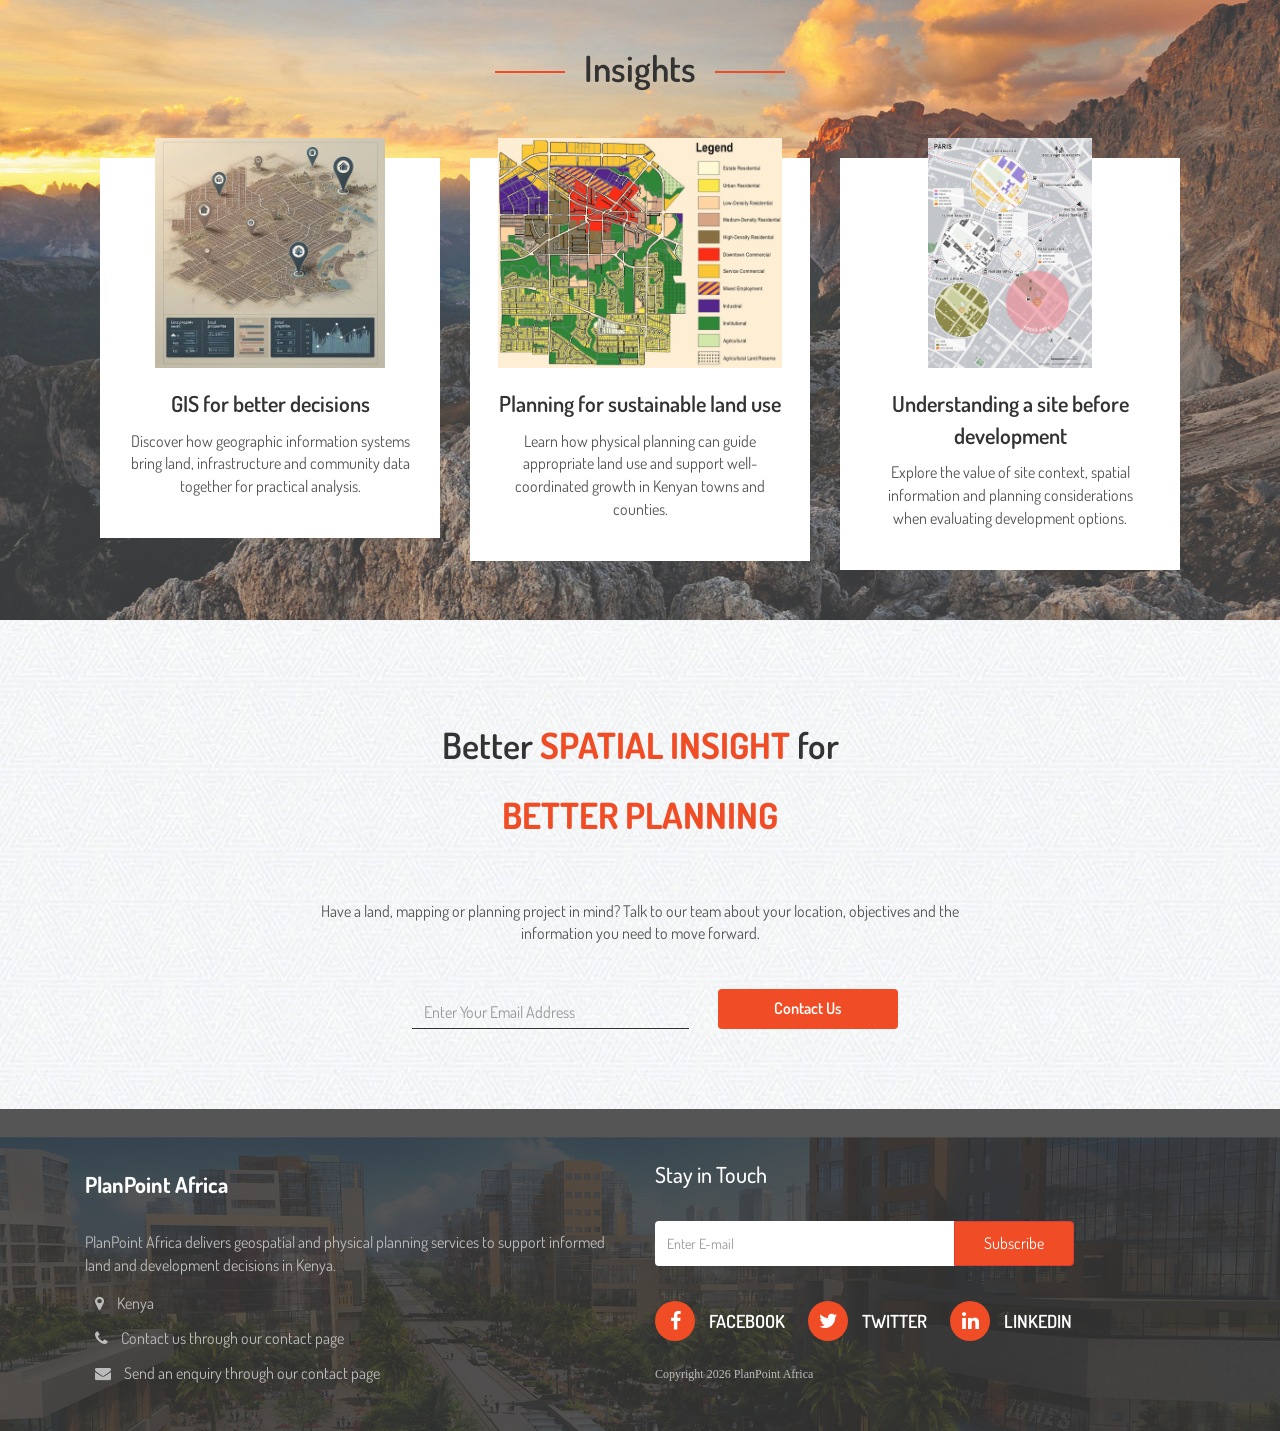
==== commit b4a54469: "fxed responisiveness" ====
--- a/index.html
+++ b/index.html
@@ -33,7 +33,7 @@
                             <span class="icon-bar"></span>
                             <span class="icon-bar"></span>                        
                         </button>
-                        <a class="navbar-brand" href="index.html"><img src="assets/images/logo.png" alt="" /></a>
+                        <a class="navbar-brand" href="index.html">PlanPoint Africa</a>
                     </div>
                     <div class="collapse navbar-collapse" id="myNavbar">
                         <ul class="nav navbar-nav navbar-left">
@@ -85,10 +85,9 @@
             <div class="row">
                 <div class="col-md-4">
                     <div class="about-image">
-                        <img src="assets/images/about-1.png" alt="" />
+                        <img src="assets/images/about-1.png" alt="Geospatial mapping and GIS" />
                     </div>
                     <div class="about-inner-content">
-                        <img src="" alt="" />
                         <p>
                             Geographic Information Systems
                         </p>
@@ -96,10 +95,9 @@
                 </div>
                 <div class="col-md-4">
                     <div class="about-image">
-                        <img src="assets/images/about-2.png" alt="" />
+                        <img src="assets/images/about-2.png" alt="Physical and land-use planning" />
                     </div>
                     <div class="about-inner-content">
-                        <img src="" alt="" />
                         <p>
                             Physical and Land-Use Planning
                         </p>
@@ -107,10 +105,9 @@
                 </div>
                 <div class="col-md-4">
                     <div class="about-image">
-                        <img src="assets/images/about-3.png" alt="" />
+                        <img src="assets/images/about-3.png" alt="Surveying and spatial data" />
                     </div>
                     <div class="about-inner-content">
-                        <img src="" alt="" />
                         <p>
                             Surveying and Spatial Data
                         </p>
@@ -250,7 +247,7 @@
                                 <div class="gallery-overlay">
                                     <a href="#"> <i class="fa fa-link" aria-hidden="true"></i></a>
                                 </div>
-                                <img class="img-responsive" src="assets/images/gallery1.jpg" alt="" />
+                                <img class="img-responsive" src="assets/images/gallery1.jpg" alt="Geospatial mapping project" />
                             </div>
                         </div>
                     </div>
@@ -260,7 +257,7 @@
                                 <div class="gallery-overlay">
                                     <a href="#"> <i class="fa fa-link" aria-hidden="true"></i></a>
                                 </div>
-                                <img class="img-responsive" src="assets/images/gallery2.jpg" alt="" />
+                                <img class="img-responsive" src="assets/images/gallery2.jpg" alt="Land-use planning project" />
                             </div>
                         </div>
                     </div>
@@ -270,7 +267,7 @@
                                 <div class="gallery-overlay">
                                     <a href="#"> <i class="fa fa-link" aria-hidden="true"></i></a>
                                 </div>
-                                <img class="img-responsive" src="assets/images/gallery3.jpg" alt="" />
+                                <img class="img-responsive" src="assets/images/gallery3.jpg" alt="Spatial analysis project" />
                             </div>
                         </div>
                     </div>
@@ -280,7 +277,7 @@
                                 <div class="gallery-overlay">
                                     <a href="#"> <i class="fa fa-link" aria-hidden="true"></i></a>
                                 </div>
-                                <img class="img-responsive" src="assets/images/gallery4.jpg" alt="" />
+                                <img class="img-responsive" src="assets/images/gallery4.jpg" alt="Physical planning project" />
                             </div>
                         </div>
                     </div>
@@ -295,7 +292,7 @@
                                 <div class="gallery-overlay">
                                     <a href="#"> <i class="fa fa-link" aria-hidden="true"></i></a>
                                 </div>
-                                <img class="img-responsive" src="assets/images/gallery5.jpg" alt="" />
+                                <img class="img-responsive" src="assets/images/gallery5.jpg" alt="Site assessment project" />
                             </div>
                         </div>
                     </div>
@@ -305,7 +302,7 @@
                                 <div class="gallery-overlay">
                                     <a href="#"> <i class="fa fa-link" aria-hidden="true"></i></a>
                                 </div>
-                                <img class="img-responsive" src="assets/images/gallery6.jpg" alt="" />
+                                <img class="img-responsive" src="assets/images/gallery6.jpg" alt="Planning and development project" />
                             </div>
                         </div>
                     </div>
@@ -315,7 +312,7 @@
                                 <div class="gallery-overlay">
                                     <a href="#"> <i class="fa fa-link" aria-hidden="true"></i></a>
                                 </div>
-                                <img class="img-responsive" src="assets/images/gallery7.jpg" alt="" />
+                                <img class="img-responsive" src="assets/images/gallery7.jpg" alt="Geospatial data project" />
                             </div>
                         </div>
                     </div>
@@ -326,7 +323,7 @@
                                     <a href="#"> <i class="fa fa-link" aria-hidden="true"></i></a>
 
                                 </div>
-                                <img class="img-responsive" src="assets/images/gallery8.jpg" alt="" />
+                                <img class="img-responsive" src="assets/images/gallery8.jpg" alt="Urban planning project" />
                             </div>
                         </div>
                     </div>
@@ -345,7 +342,7 @@
                         <div class="content-div text-center">
                             <div class="blog-inner">
                                 <div class="blog-img">
-                                    <img class="img-responsive" src="assets/images/blog1.jpg" alt="" />
+                                    <img class="img-responsive" src="assets/images/blog1.jpg" alt="GIS and geospatial mapping" />
                                     <div class="img-border"></div>
                                 </div>
                                 <div class="blog-text">
@@ -364,7 +361,7 @@
                         <div class="content-div text-center">
                             <div class="blog-inner">
                                 <div class="blog-img">
-                                    <img class="img-responsive" src="assets/images/blog2.jpg" alt="" />
+                                    <img class="img-responsive" src="assets/images/blog2.jpg" alt="Land-use planning" />
                                     <div class="img-border"></div>
                                 </div>
                                 <div class="blog-text">
@@ -383,7 +380,7 @@
                         <div class="content-div text-center">
                             <div class="blog-inner">
                                 <div class="blog-img">
-                                    <img class="img-responsive" src="assets/images/blog3.jpg" alt="" />
+                                    <img class="img-responsive" src="assets/images/blog3.jpg" alt="Site context and development planning" />
                                     <div class="img-border"></div>
                                 </div>
                                 <div class="blog-text">
@@ -432,7 +429,7 @@
                     <div class="col-md-6">
                         <div class="footer-content">
                             <div class="footer-logo">
-                                <img src="assets/images/footer-logo.png" alt="" />
+                                <strong>PlanPoint Africa</strong>
                             </div>
                             <div class="footer-text">
                                 <p>
--- a/assets/css/style.css
+++ b/assets/css/style.css
@@ -70,8 +70,11 @@
     top: 2px;
 }
 
-.header .navbar-brand>img {
-    margin-top: -10px;
+.header .navbar-brand {
+    color: #f04c26;
+    font-size: 22px;
+    font-weight: 700;
+    padding-left: 15px;
 }
 
 .header .navbar-default .navbar-toggle .icon-bar {
@@ -88,6 +91,7 @@
     height: 645px;
     background-position: center;
     background-repeat: no-repeat;
+    background-size: cover;
 }
 
 .header .navbar-default {
@@ -196,6 +200,12 @@
     margin-bottom: 10px;
 }
 
+.about .about-image img {
+    width: 100%;
+    height: 250px;
+    object-fit: cover;
+}
+
 
 /*======ABOUT CSS ENDS====*/
 
@@ -317,7 +327,17 @@
 .gallery .gallery-image,
 .gallery .gallery-image-2 {
     position: relative;
-    display: inline-block;
+    display: block;
+    width: 100%;
+    overflow: hidden;
+}
+
+.gallery .gallery-image img,
+.gallery .gallery-image-2 img {
+    display: block;
+    width: 100%;
+    height: 220px;
+    object-fit: cover;
 }
 
 .gallery .gallery-overlay {
@@ -386,7 +406,10 @@
 }
 
 .blog .blog-img img {
-    display: inline;
+    display: block;
+    width: 100%;
+    height: 230px;
+    object-fit: cover;
     margin-top: -20px;
 }
 
@@ -551,6 +574,9 @@
 
 .footer .footer-content .footer-logo {
     margin-top: 60px;
+    color: #fff;
+    font-size: 22px;
+    font-weight: 700;
 }
 
 .footer .footer-content .footer-text {
@@ -654,6 +680,12 @@
 	color: #767272;
 	line-height: 27px;
 }
+.about_wrapper .col-md-6 > img {
+    display: block;
+    width: 100%;
+    height: 280px;
+    object-fit: cover;
+}
 .team_wrapper h2 {
 	font-size: 28px;
 	color: #f04c25;
@@ -670,6 +702,11 @@
 .team_wrapper .col-md-6 {
 	margin-bottom: 50px;
 }
+.team_wrapper .col-md-6 > img {
+    width: 100%;
+    height: 300px;
+    object-fit: cover;
+}
 .team_wrapper .team_heading h3 {
 	font-size: 20px;
 	color: #f04c25;
@@ -704,6 +741,39 @@
 }
 .gallery #images {
 	margin: 60px 0;
+}
+.services-gallery .services-heading {
+    margin: 0 auto 50px;
+    max-width: 850px;
+    text-align: center;
+}
+.services-gallery .services-heading h1 {
+    color: #f04c26;
+    font-size: 36px;
+    font-weight: 600;
+}
+.services-gallery .services-heading p,
+.services-gallery #images p {
+    color: #555655;
+    font-size: 16px;
+    line-height: 1.6;
+}
+.services-gallery #images > div {
+    margin-bottom: 35px;
+}
+.services-gallery #images a {
+    display: block;
+    overflow: hidden;
+}
+.services-gallery #images img {
+    display: block;
+    width: 100%;
+    height: 260px;
+    object-fit: cover;
+}
+.services-gallery #images h2 {
+    color: #f04c26;
+    font-size: 21px;
 }
 /*GALLERY*/
 
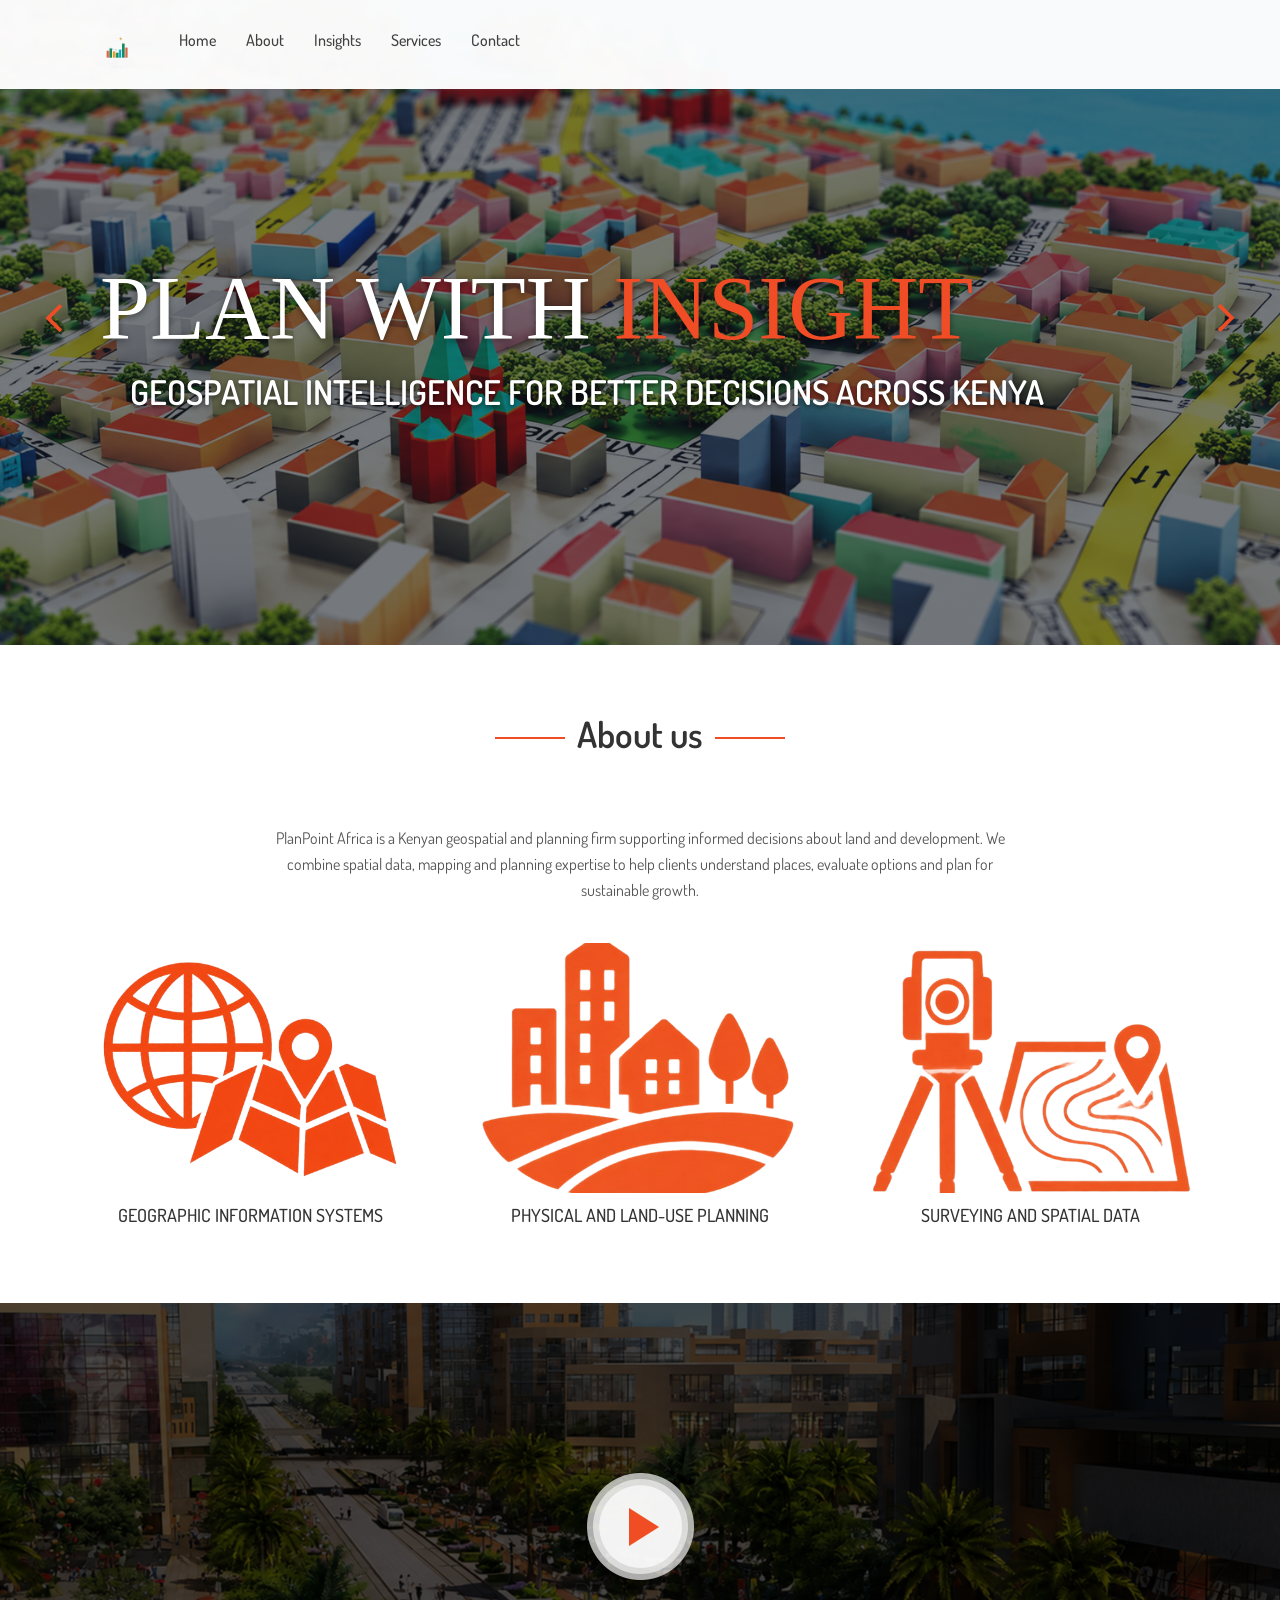
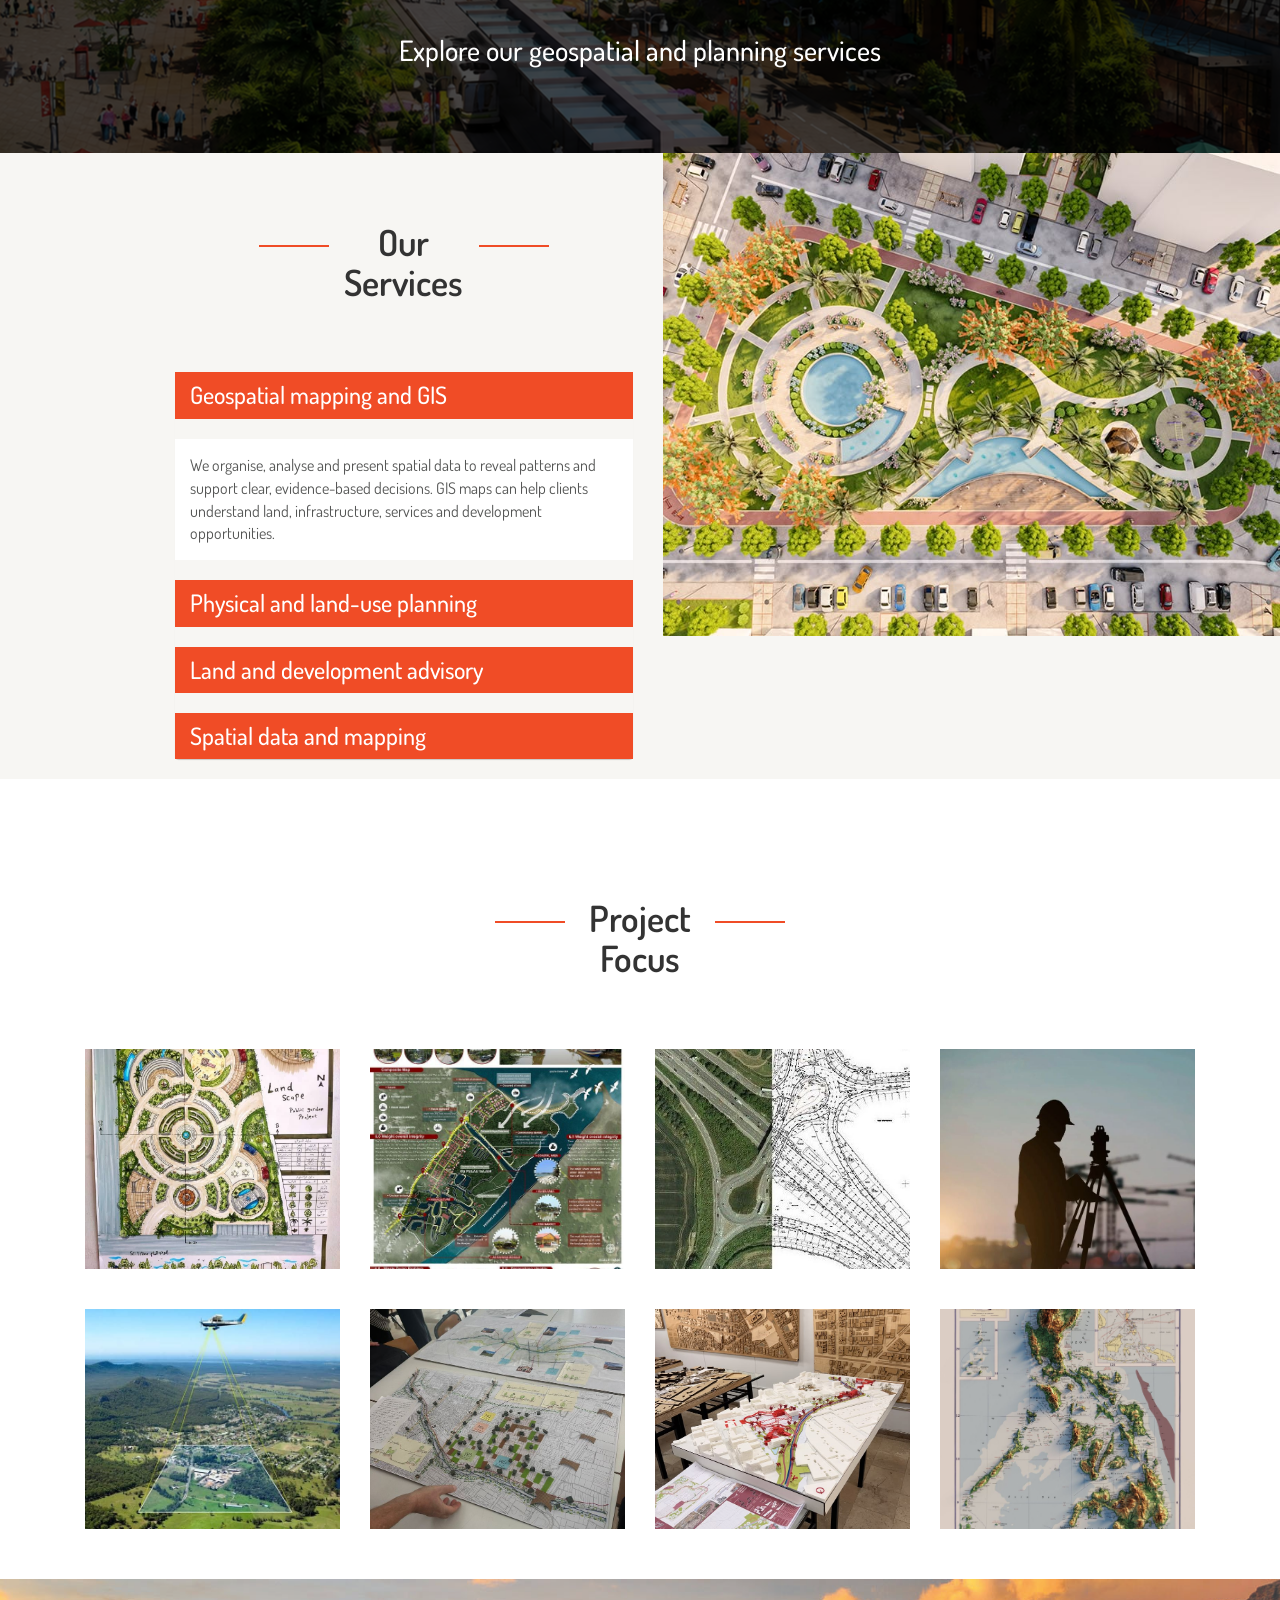
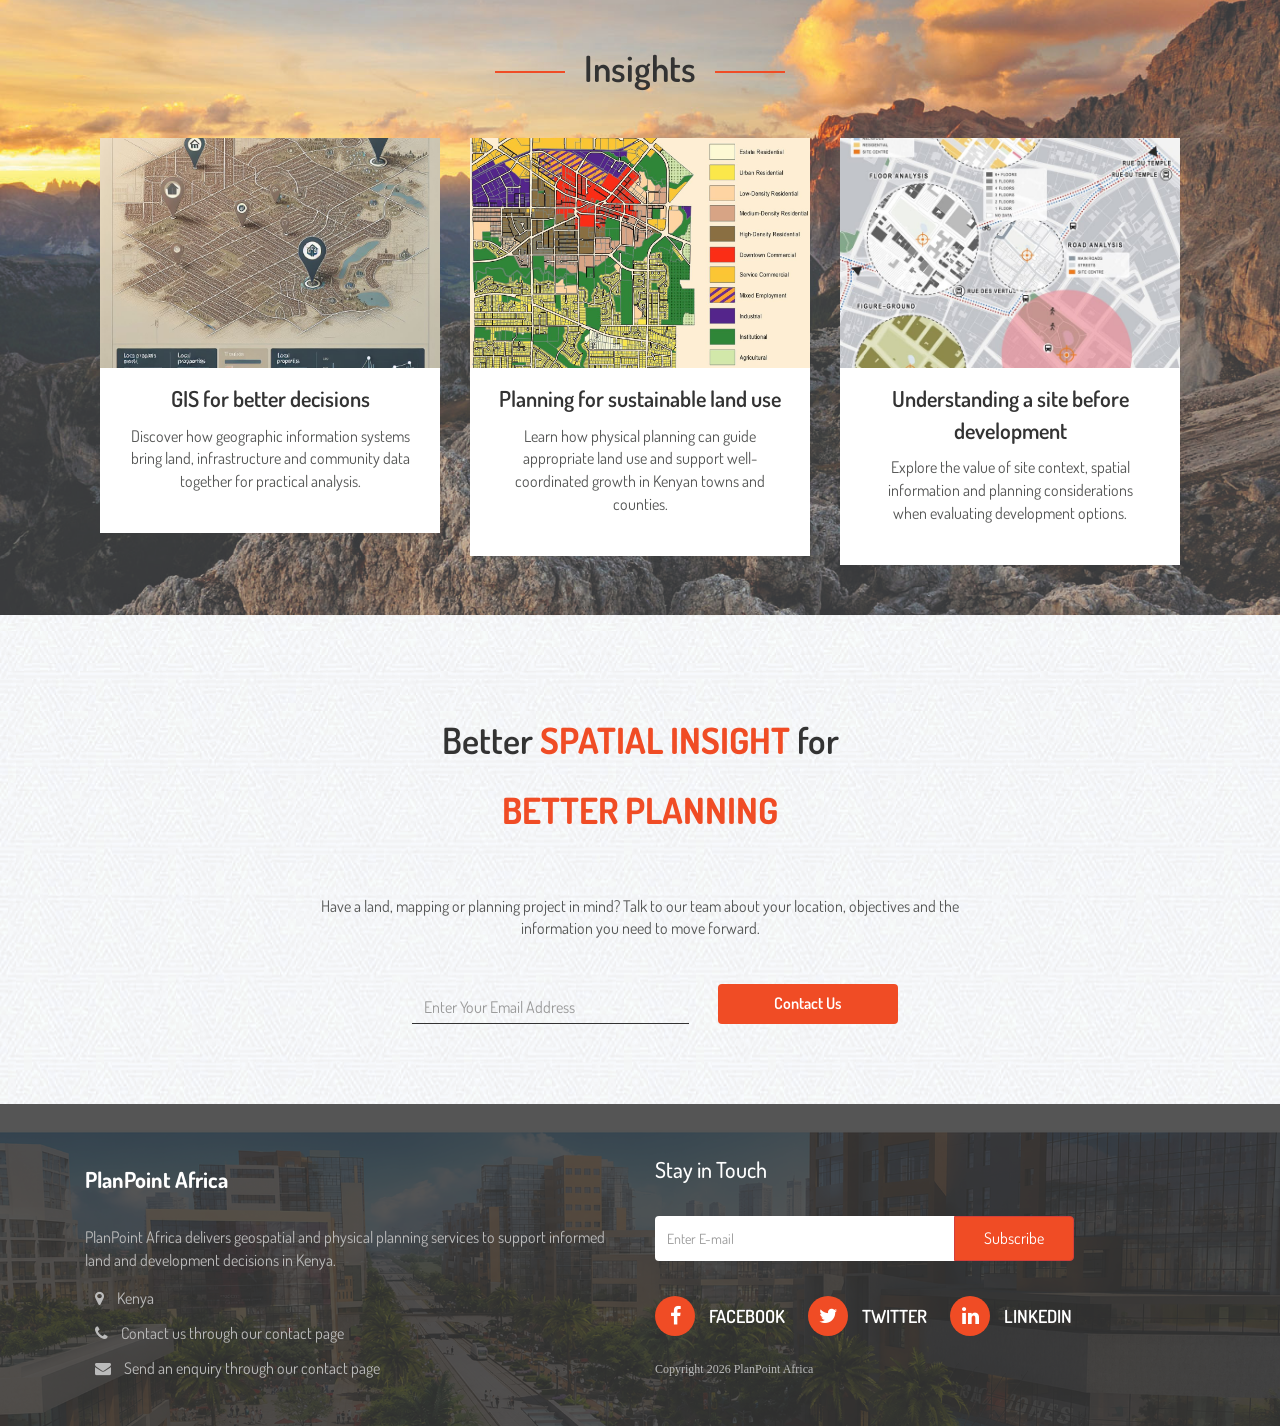
==== commit c77c6206: "Fixed navbar" ====
--- a/index.html
+++ b/index.html
@@ -33,7 +33,7 @@
                             <span class="icon-bar"></span>
                             <span class="icon-bar"></span>                        
                         </button>
-                        <a class="navbar-brand" href="index.html">PlanPoint Africa</a>
+                        <a class="navbar-brand" href="index.html"><img src="assets/images/logo.png" alt="PlanPoint Africa" onerror="this.hidden=true; this.nextElementSibling.hidden=false" /><span hidden>PlanPoint Africa</span></a>
                     </div>
                     <div class="collapse navbar-collapse" id="myNavbar">
                         <ul class="nav navbar-nav navbar-left">
--- a/assets/css/style.css
+++ b/assets/css/style.css
@@ -1,6 +1,7 @@
 body {
     font-family: 'Chelsea Market', cursive;
     font-family: 'Dosis', sans-serif;
+    background-color: #fff;
 }
 
 h2 {
@@ -66,15 +67,29 @@
 
 .header .navbar-toggle {
     border: 0;
-    right: -210px;
+    right: auto;
     top: 2px;
 }
 
 .header .navbar-brand {
+    display: block;
+    height: auto;
+    padding: 5px 15px;
+}
+
+.header .navbar-brand img {
+    display: block;
+    width: auto;
+    max-width: 190px;
+    height: 64px;
+    object-fit: contain;
+}
+
+.header .navbar-brand span {
     color: #f04c26;
     font-size: 22px;
     font-weight: 700;
-    padding-left: 15px;
+    line-height: 64px;
 }
 
 .header .navbar-default .navbar-toggle .icon-bar {
@@ -87,11 +102,19 @@
 }
 
 .header {
-    background-image: url('../images/banner.png');
+    background-image: linear-gradient(rgba(18, 25, 32, 0.58), rgba(18, 25, 32, 0.58)), url('../images/banner.png');
     height: 645px;
     background-position: center;
     background-repeat: no-repeat;
     background-size: cover;
+}
+
+.header:not(#header) .navbar-option {
+    background-color: rgba(255, 255, 255, 0.97);
+}
+
+.header#header .navbar-option {
+    background-color: rgba(255, 255, 255, 0.97);
 }
 
 .header .navbar-default {
@@ -99,6 +122,7 @@
     border: 0;
     padding-top: 15px;
     max-width: 900px;
+    margin-bottom: 0;
 }
 
 .header .navbar-default .navbar-nav>li>a {
@@ -121,6 +145,8 @@
     margin-top: 170px;
     text-align: left;
     margin-left: 30px;
+    color: #fff;
+    text-shadow: 0 2px 6px rgba(0, 0, 0, 0.45);
 }
 
 .header .banner .banner-content h1 span {
@@ -133,6 +159,8 @@
     text-transform: uppercase;
     text-align: left;
     margin-left: 60px;
+    color: #fff;
+    text-shadow: 0 2px 5px rgba(0, 0, 0, 0.6);
 }
 
 .header .banner .banner-content .owl-prev {
@@ -163,7 +191,7 @@
 #header {
 	height: auto;
 	background-size: 100%;
-	background-color: rgba(240, 76, 37, 0.1);
+	background-color: #f7f6f3;
 	background-image: url('../images/pattern-xv.png');
     font-family: 'Dosis', sans-serif;
 }
@@ -261,7 +289,7 @@
 .trails .container-fluid {
     padding-right: 0;
     overflow: hidden;
-    background-color: #f1f0f0;
+    background-color: #f7f6f3;
 }
 
 .trails .panel-default>.panel-heading {
@@ -400,9 +428,10 @@
 }
 
 .blog .blog-img {
-    text-align: center;
+    display: block;
+    width: 100%;
     position: relative;
-    display: inline-block;
+    text-align: center;
 }
 
 .blog .blog-img img {
@@ -823,6 +852,73 @@
 }
 
 @media (max-width:767px) {
+    .header {
+        height: auto;
+        min-height: 520px;
+        background-position: center;
+    }
+    .header .navbar-option {
+        position: relative;
+        z-index: 10;
+    }
+    .header .navbar-default {
+        max-width: none;
+        padding: 4px 0;
+    }
+    .header .navbar-header {
+        min-height: 72px;
+    }
+    .header .navbar-brand {
+        padding: 5px 15px;
+    }
+    .header .navbar-brand img {
+        height: 60px;
+        max-width: 170px;
+    }
+    .header .navbar-toggle {
+        position: absolute;
+        top: 19px;
+        right: 15px;
+        margin: 0;
+        padding: 10px;
+        display: block;
+        z-index: 2;
+        background-color: transparent;
+    }
+    .header .navbar-default .navbar-collapse {
+        border: 0;
+        box-shadow: none;
+        background-color: #fff;
+    }
+    .header .navbar-default .navbar-nav {
+        margin: 7px -15px;
+    }
+    .header .navbar-default .navbar-nav > li > a {
+        padding: 12px 25px;
+    }
+    .header .banner .banner-content h1 {
+        margin: 80px 15px 15px;
+        font-size: clamp(38px, 8vw, 64px);
+        line-height: 1.08;
+        text-align: center;
+        overflow-wrap: anywhere;
+    }
+    .header .banner .banner-content p {
+        margin: 0 18px;
+        font-size: clamp(18px, 4vw, 26px);
+        line-height: 1.35;
+        text-align: center;
+    }
+    .header .banner .banner-content .owl-prev,
+    .header .banner .banner-content .owl-next {
+        top: 170px;
+    }
+    .header .banner .banner-content .owl-prev {
+        left: 5px;
+    }
+    .header .banner .banner-content .owl-next {
+        right: 5px;
+    }
     .header .banner .banner-content .fa.fa-chevron-left {
         left: -10px;
     }
@@ -831,9 +927,6 @@
     }
     .header .log-in {
         margin-right: 50px;
-    }
-    .header .banner .banner-content h1 {
-        font-size: 70px;
     }
     .gallery .gallery-image {
         text-align: center;
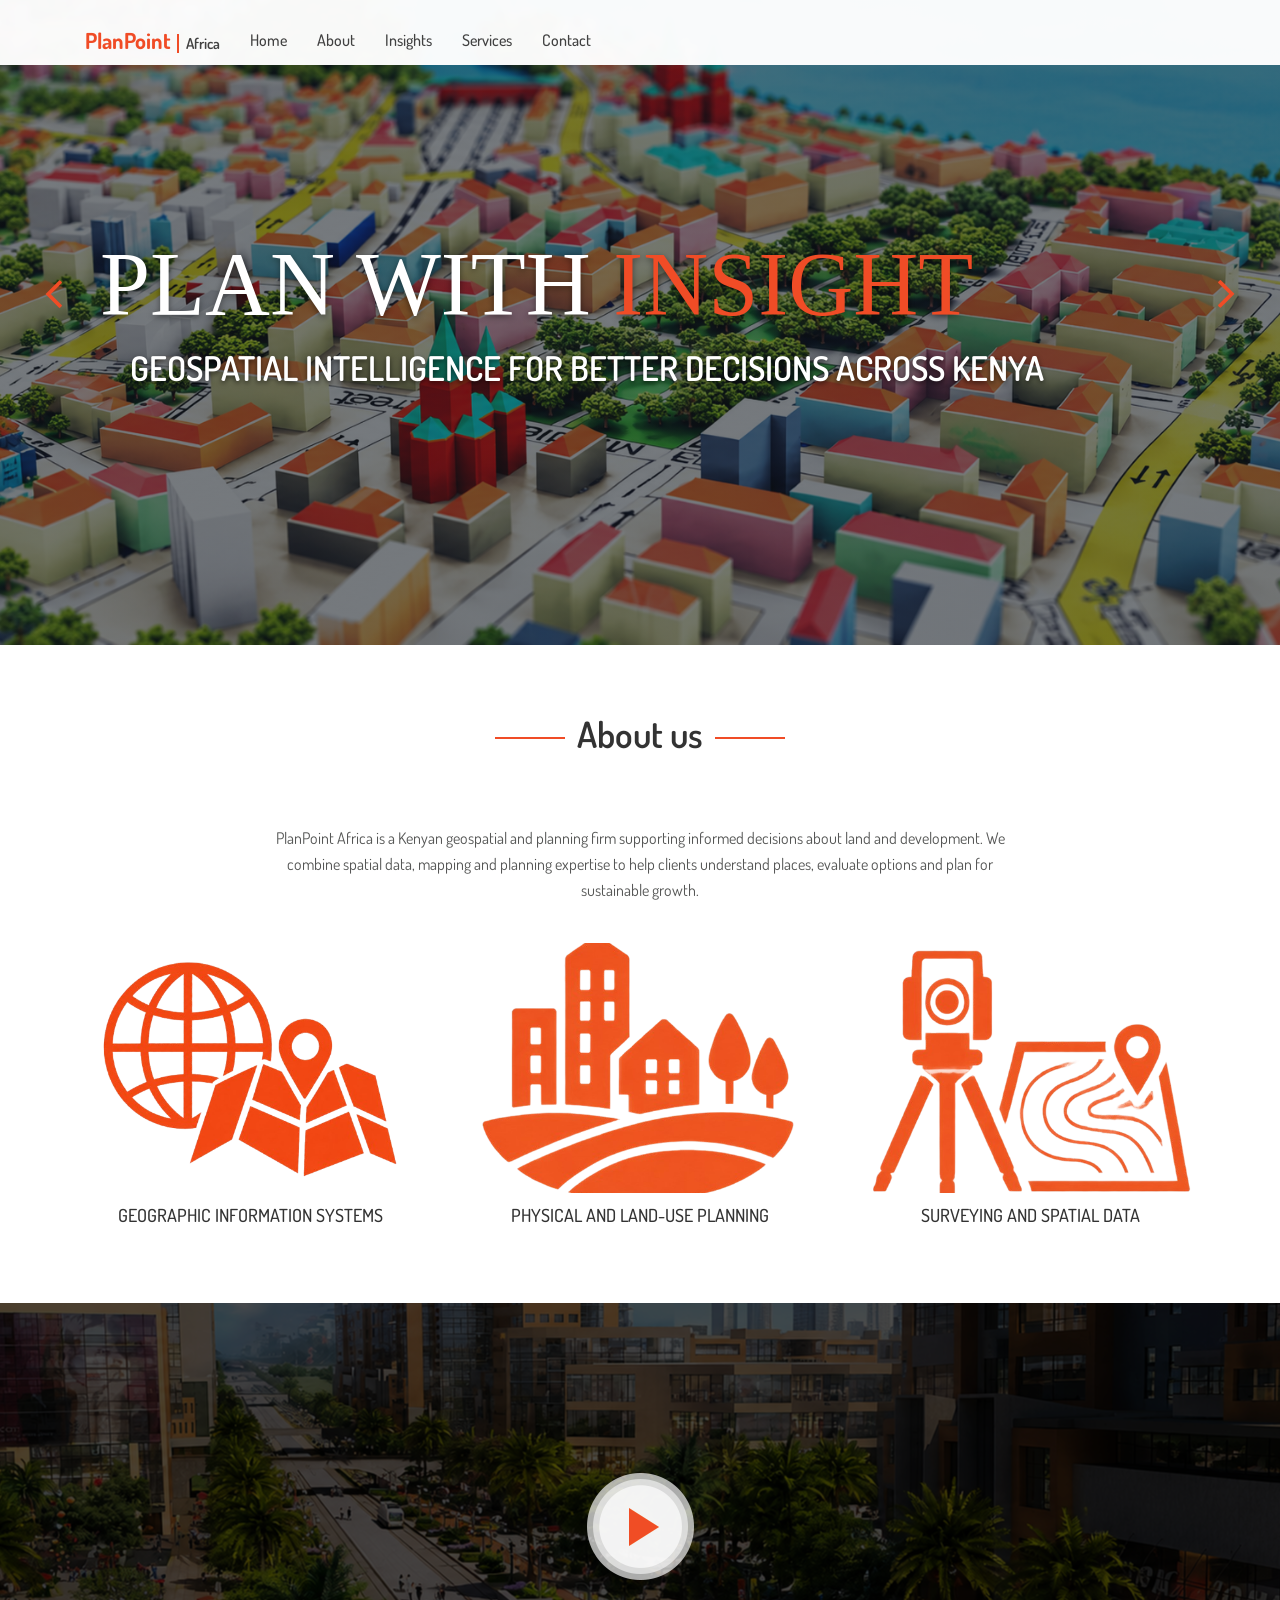
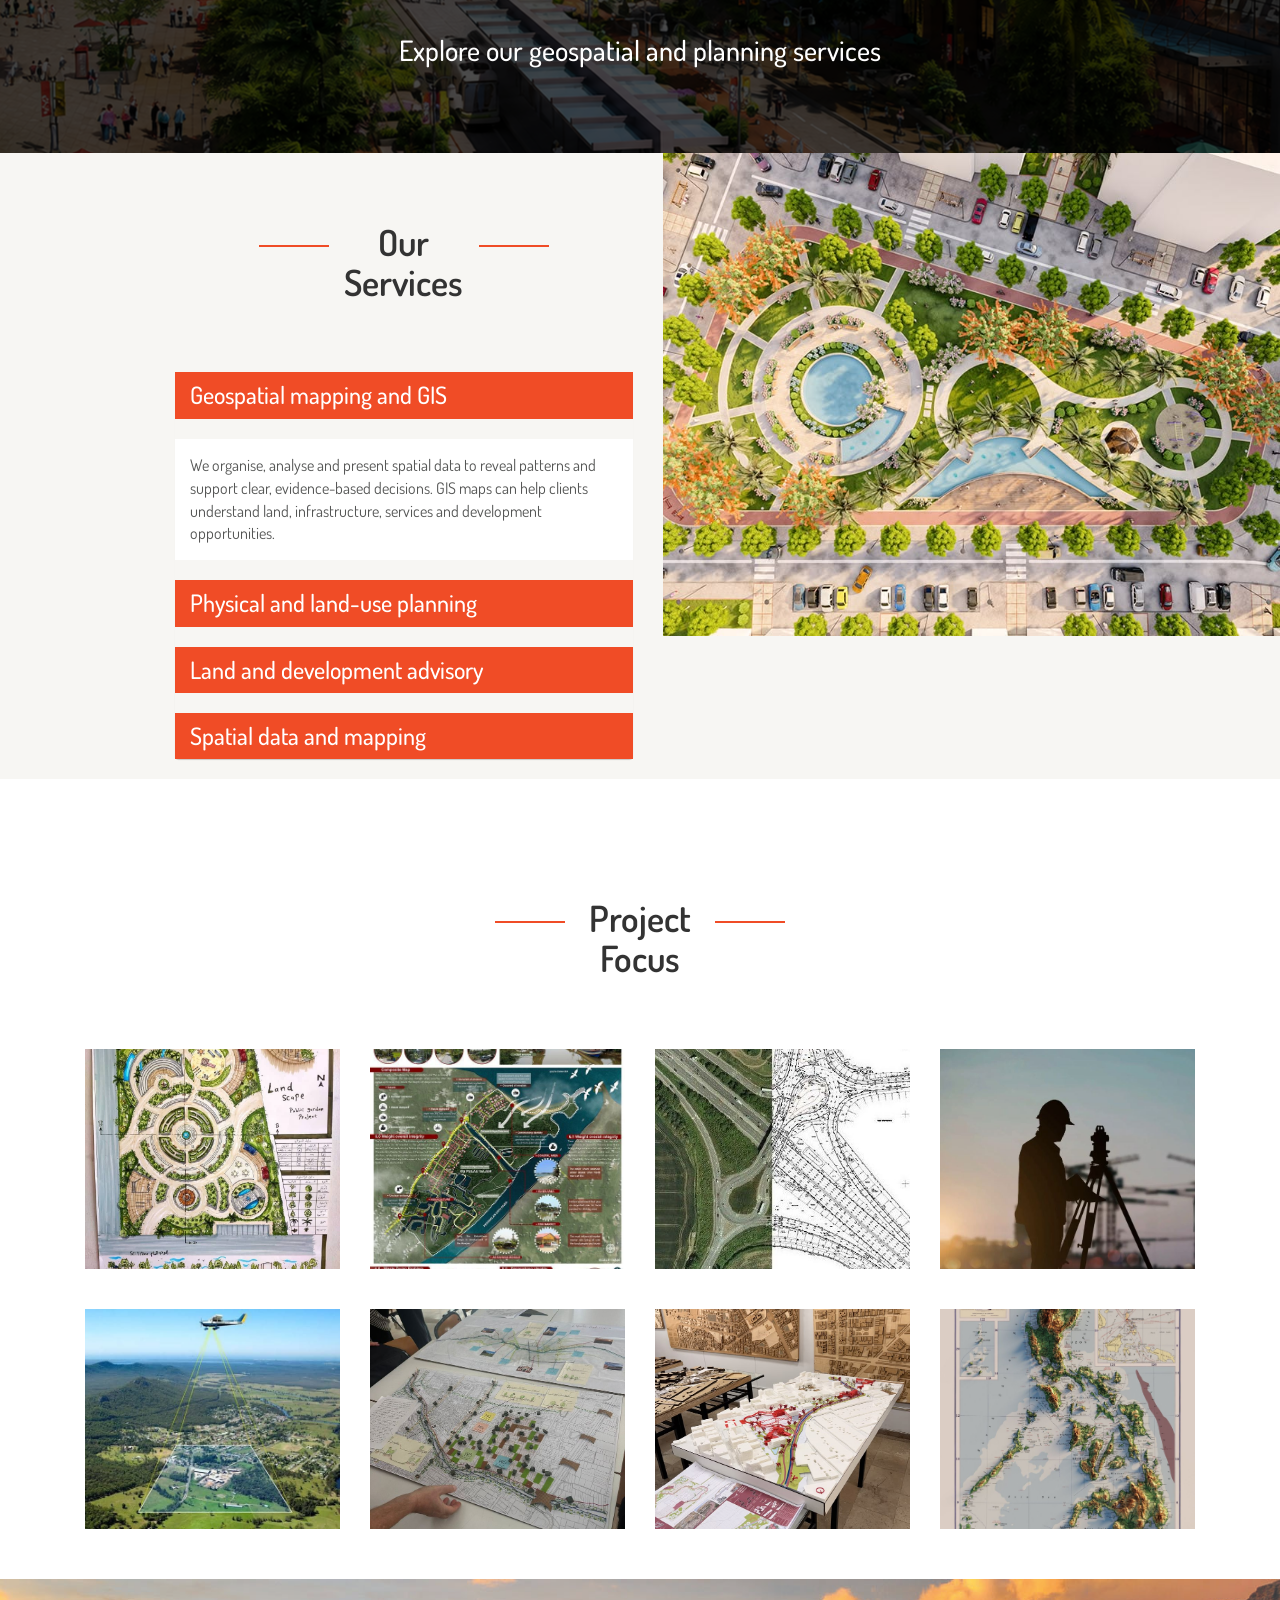
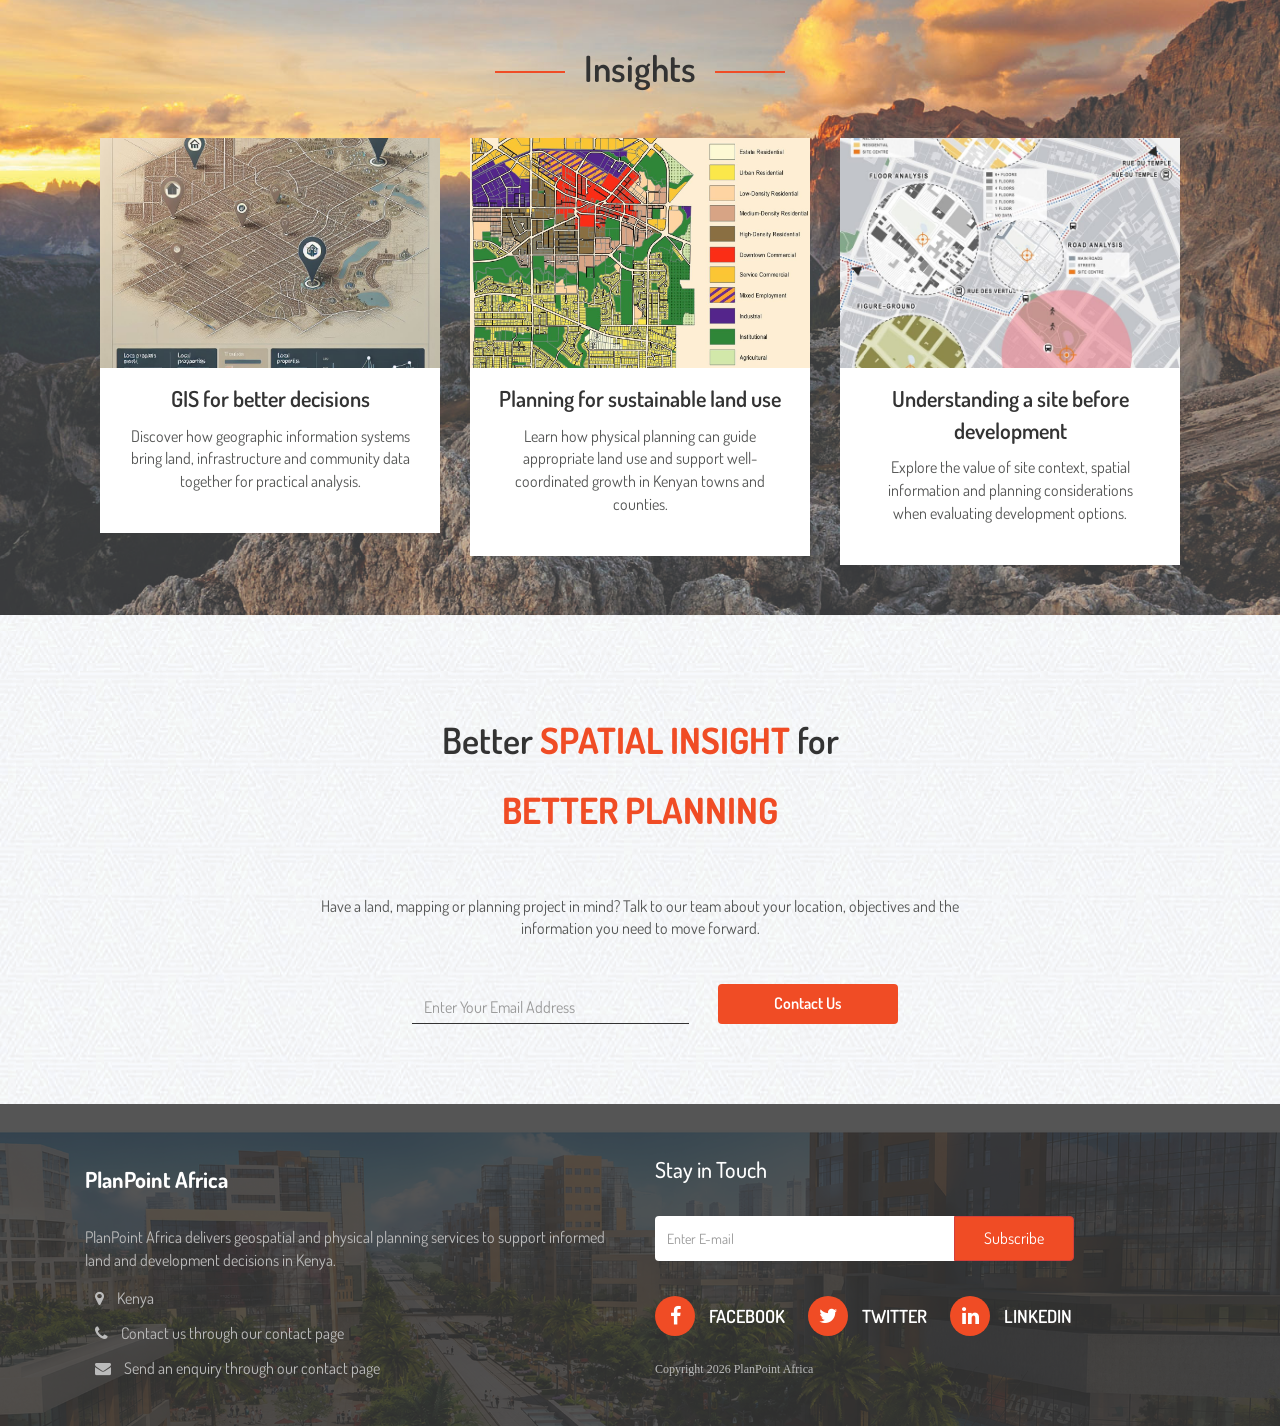
==== commit 39c3dc83: "Fixed the logo" ====
--- a/index.html
+++ b/index.html
@@ -33,7 +33,7 @@
                             <span class="icon-bar"></span>
                             <span class="icon-bar"></span>                        
                         </button>
-                        <a class="navbar-brand" href="index.html"><img src="assets/images/logo.png" alt="PlanPoint Africa" onerror="this.hidden=true; this.nextElementSibling.hidden=false" /><span hidden>PlanPoint Africa</span></a>
+                        <a class="navbar-brand" href="index.html"><span class="brand-name">PlanPoint</span> <span class="brand-region">Africa</span></a>
                     </div>
                     <div class="collapse navbar-collapse" id="myNavbar">
                         <ul class="nav navbar-nav navbar-left">
--- a/assets/css/style.css
+++ b/assets/css/style.css
@@ -73,23 +73,26 @@
 
 .header .navbar-brand {
     display: block;
-    height: auto;
-    padding: 5px 15px;
-}
-
-.header .navbar-brand img {
-    display: block;
-    width: auto;
-    max-width: 190px;
-    height: 64px;
-    object-fit: contain;
-}
-
-.header .navbar-brand span {
+    height: 50px;
+    padding: 15px;
     color: #f04c26;
     font-size: 22px;
     font-weight: 700;
-    line-height: 64px;
+    line-height: 20px;
+    white-space: nowrap;
+}
+
+.header .navbar-brand .brand-name {
+    color: #f04c26;
+}
+
+.header .navbar-brand .brand-region {
+    margin-left: 2px;
+    padding-left: 7px;
+    border-left: 2px solid #f04c26;
+    color: #414141;
+    font-size: 15px;
+    font-weight: 600;
 }
 
 .header .navbar-default .navbar-toggle .icon-bar {
@@ -869,11 +872,8 @@
         min-height: 72px;
     }
     .header .navbar-brand {
-        padding: 5px 15px;
-    }
-    .header .navbar-brand img {
-        height: 60px;
-        max-width: 170px;
+        height: 50px;
+        padding: 15px;
     }
     .header .navbar-toggle {
         position: absolute;
